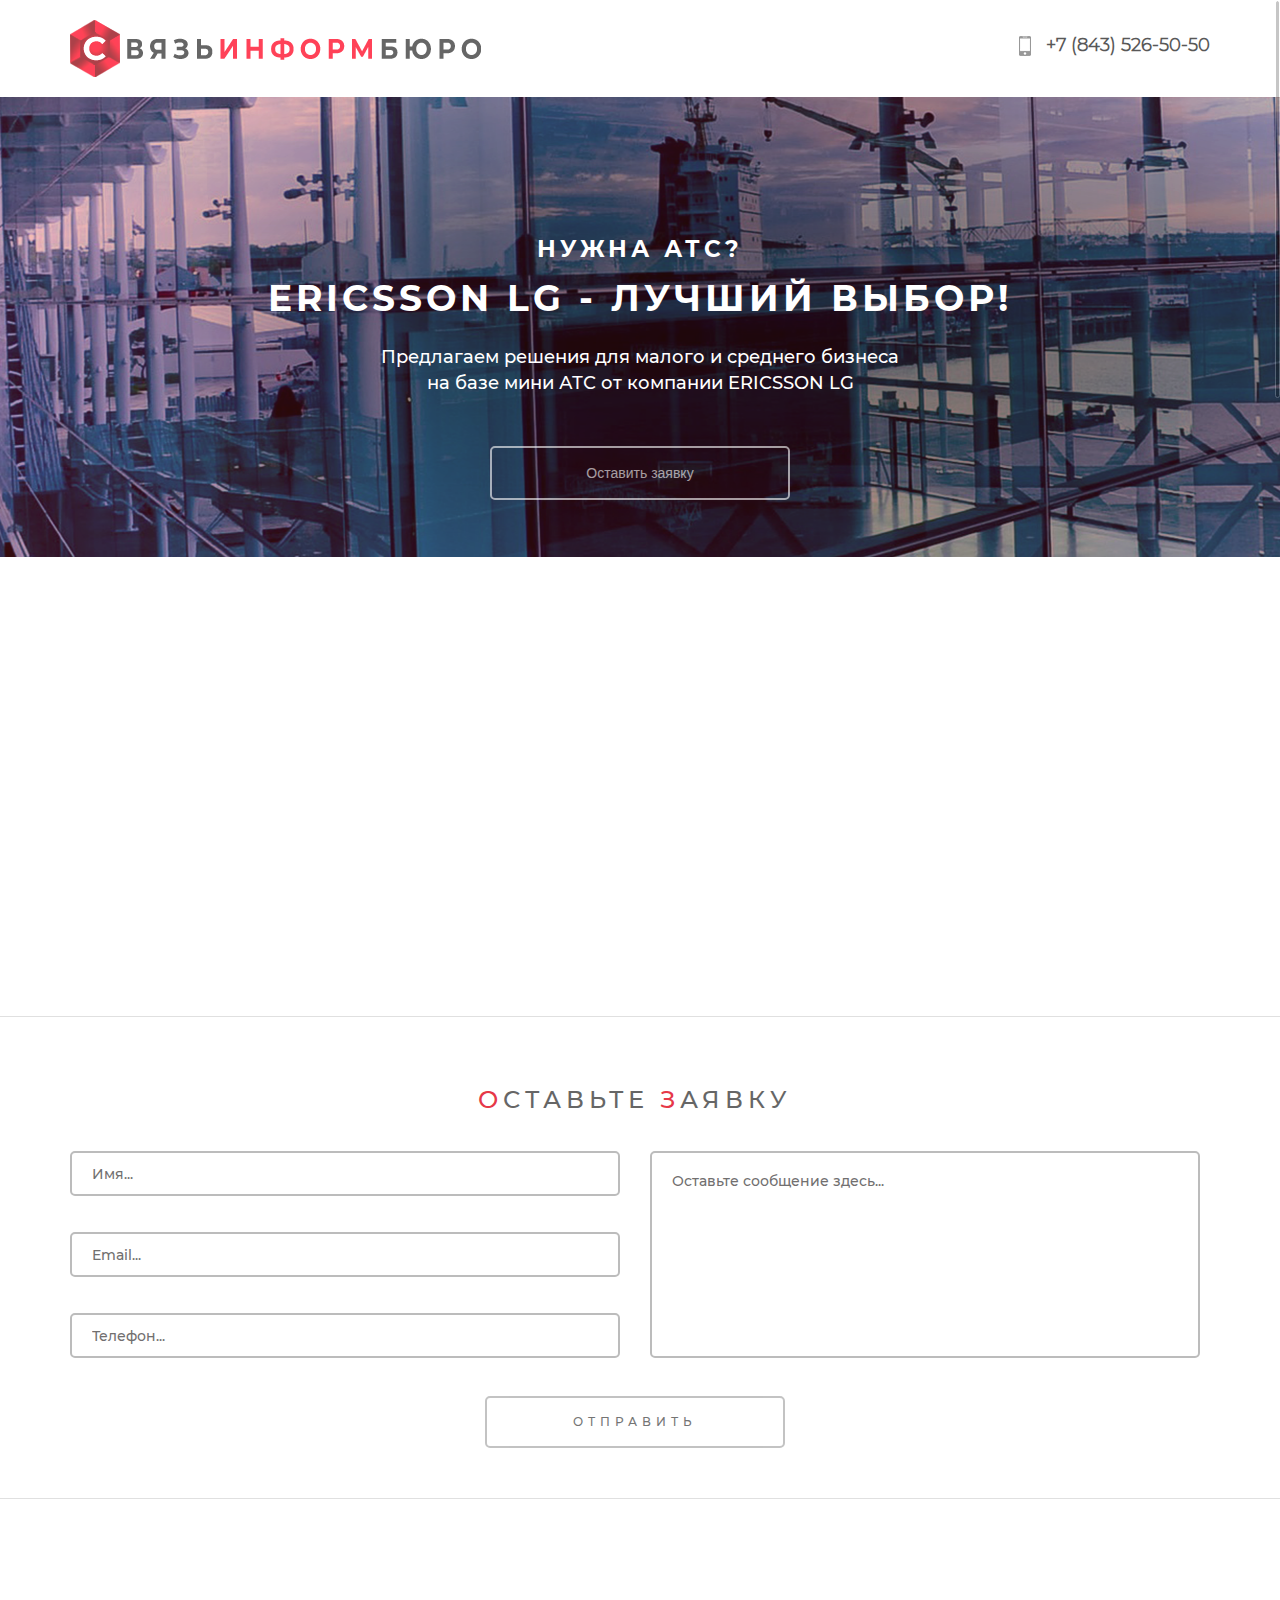
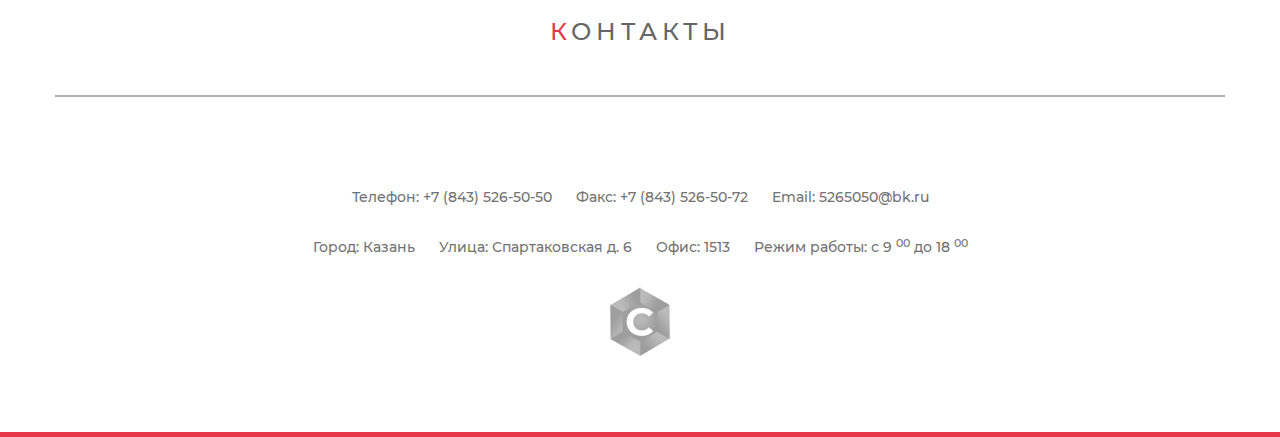
==== index.html @ 21ebf27e "cheack title" ====
<!DOCTYPE html>
<html lang="ru">
  <head>
    <meta charset="utf-8">
    <meta http-equiv="X-UA-Compatible" content="IE=edge">
    <meta name="viewport" content="width=device-width, initial-scale=1">
    <!-- The above 3 meta tags *must* come first in the head; any other head content must come *after* these tags -->
    <title>СвязьИнформБюро</title>
    <!-- <link href="https://fonts.googleapis.com/css?family=Montserrat" rel="stylesheet"> -->

    <!-- Bootstrap -->
    <link href="css/bootstrap.min.css" rel="stylesheet">
    <link rel="stylesheet" href="css/style.css">
    <link rel="stylesheet" href="css/font-awesome.min.css">

    <!-- HTML5 shim and Respond.js for IE8 support of HTML5 elements and media queries -->
    <!-- WARNING: Respond.js doesn't work if you view the page via file:// -->
    <!--[if lt IE 9]>
      <script src="https://oss.maxcdn.com/html5shiv/3.7.2/html5shiv.min.js"></script>
      <script src="https://oss.maxcdn.com/respond/1.4.2/respond.min.js"></script>
    <![endif]-->
  </head>
  <body>
     <dir id="toTop" class="hidden-xs"></dir> <!-- Кнопка НАВЕРХ -->
    <header>
      <div class="container">
        <div class="row">
          <div class="col-sm-6 logotype">
            <img src="img/logo_3.png" alt="Логотип СвязьИнформБюро" class="img-responsive">
          </div>
          <div class="col-sm-6 phone_hed">
            <h4><a href="tel:+78435265050">+7 (843) 526-50-50</a></h4>
          </div>
        </div>
      </div>
    </header>

    <section id="question">
      <div class="container">
        <div class="row">
          <div class="col-sm-12 text-center">
            <div class="title_question">
              <h2><small>Нужна атс?</small><br>
              <span>Ericsson </span><span>LG</span> - лучший выбор!</h2>
              <p>Предлагаем решения для малого и среднего бизнеса<br>
                 на базе мини АТС от компании ERICSSON LG
              </p>
            </div>
          </div>
        </div>
        <div class="row">
         <div class="col-sm-12">
           <div class="botton_application" align="center">
             <a href="#feedback">Оставить заявку</a>
           </div>
         </div>
        </div>
      </div>
    </section>

    <section id="advantages">
      <div class="container">
        <div class="row">
          <div class="col-sm-12">
            <div class="col-lg-4 text-center" id="block1">
              <div class="circle">
                <img src="img/advantages/4.png" alt="Responsive image" class="img-circle">
              </div>
              <p>АТС под ключ</p>
            </div>
            <div class="col-lg-4 text-center" id="block2">
              <div class="circle ">
                <img src="img/advantages/2.png" alt="Responsive image" class="img-circle">
              </div>
              <p>Надежно и проверенно</p>
            </div>
            <div class="col-lg-4 text-center" id="block3">
              <div class="circle">
                <img src="img/advantages/6.png" alt="Responsive image" class="img-circle">
              </div>
              <p>Всегда можно получить помощь</p>
            </div>
          </div>
        </div>
        <div class="row">
          <div class="col-lg-12">
            <div class="col-sm-4 text-center" id="block4">
              <div class="circle">
                <img src="img/advantages/5.png" alt="Responsive image" class="img-circle">
              </div>
              <p>Цены дилера</p>
            </div>
            <div class="col-sm-4 text-center" id="block5">
              <div class="circle">
                <img src="img/advantages/10.png" alt="Responsive image" class="img-circle">
              </div>
              <p>Используется в сотнях компаний</p>
            </div>
            <div class="col-sm-4 text-center" id="block6">
              <div class="circle">
                <img src="img/advantages/11.png" alt="Responsive image" class="img-circle">
              </div>
              <p>Индивидуальная настройка для каждого клиента</p>
            </div>
          </div>
        </div>
      </div>
    </section>

    <section id="feedback">
      <div class="container">
        <div class="row">
          <div class="col-sm-12">
            <div class="wrap_question" align="center">
              <h3><span>О</span>ставьте <span>з</span>аявку</h3>
              <form action="">
                <div class="row">
                  <div class="col-sm-6">
                    <p><input name="name" type="text" placeholder="Имя..."></p>
                    <p><input name="email" type="text" placeholder="Email..."></p>
                    <p><input name="phone" type="text" placeholder="Телефон..."></p>
                  </div>
                  <div class="col-sm-6">
                    <textarea name="text_send" id="" placeholder="Оставьте сообщение здесь..."></textarea>
                  </div>
                </div>
                <div class="row">
                  <div class="col-sm-12">
                    <button type="button" name="button">Отправить</button>
                  </div>
                </div>
              </form>
            </div>
          </div>
        </div>
      </div>
    </section>

    <section id="map">
      <div class="container">
        <div class="row">
          <div class="col-sm-12">
            <h3><span>К</span>онтакты</h3>
            <div class="map_wrap">
              <script type="text/javascript" charset="utf-8" async src="https://api-maps.yandex.ru/services/constructor/1.0/js/?um=constructor%3A0-QC4XCwU8pxo8d0BTqfbXBLwU2M15i0&amp;width=100%25&amp;height=357&amp;lang=ru_RU&amp;scroll=false"></script>
            </div>
          </div>
        </div>
      </div>
    </section>

    <footer>
      <div class="container">
        <div class="row">
          <div class="col-sm-12">
           <div class="contacts text-center">
             <p class="foot_icon phone_footer"><a href="tel:+78435265050">Телефон: +7 (843) 526-50-50</a></p>
             <p class="foot_icon fax_footer">Факс: +7 (843) 526-50-72</p>
             <p class="foot_icon email_footer">Email: 5265050@bk.ru</p>
           </div>
          </div>
        </div>
        <div class="row">
          <div class="col-sm-12">
            <div class="address text-center">
              <p class="foot_icon addresss_footer">Город: Казань</p>
              <p class="foot_icon addresss_footer">Улица: Спартаковская д. 6</p>
              <p class="foot_icon addresss_footer">Офис: 1513</p>
              <p class="foot_icon time_work">Режим работы: с 9 <sup>00</sup> до 18 <sup>00</sup></p>
            </div>
          </div>
        </div>
        <div class="row">
          <div class="col-sm-12">
            <div class="logo_fot_wrap text-center">
              <img src="img/logo_foot.png" alt="Логотип СвязьИнформБюро" class="lofo_foot">
            </div>
          </div>
        </div>
      </div>
    </footer>

    <!-- Modal -->
        <div class="modal fade" id="modal" tabindex="-1" role="dialog" aria-labelledby="myModalLabel" aria-hidden="true">
          <div class="modal-dialog">
            <div class="modal-content">
              <div class="modal-header">
                <button type="button" class="close" data-dismiss="modal" aria-hidden="true">&times;</button>

              </div>
              <div class="modal-body">
               <div class="row">

               </div>
              </div>
            </div>
          </div>
        </div>

    <!-- jQuery (necessary for Bootstrap's JavaScript plugins) -->
    <script src="https://ajax.googleapis.com/ajax/libs/jquery/1.11.3/jquery.min.js"></script>
    <!-- <script type='text/javascript' src='http://ajax.googleapis.com/ajax/libs/jquery/1.4/jquery.min.js'></script> -->
    <!-- Include all compiled plugins (below), or include individual files as needed -->
    <script src="js/bootstrap.min.js"></script>
    <script src="js/jquery.nicescroll.min.js"></script>
    <script src="js/wow.min.js"></script>
    <script src="js/main.js"></script>
    <!-- Инициализация бибилиотеи wow.js для плавного появления объектов - не работает! -->
    <script>
      new WOW().init();
    </script>
    <!-- скрипт для работы с плавным скролом -->
    <script>
      $(document).ready(
          function() {
              $("html").niceScroll({cursorcolor:"#000"});
          }
      );
    </script>
    <!-- Плавный скролл при нажатии на якорную ссылку -->
    <script>
      $(document).ready(function(){
        $(".botton_application").on("click","a", function (event) {
          //отменяем стандартную обработку нажатия по ссылке
          event.preventDefault();

          //забираем идентификатор бока с атрибута href
          var id  = $(this).attr('href'),

          //узнаем высоту от начала страницы до блока на который ссылается якорь
            top = $(id).offset().top;

          //анимируем переход на расстояние - top за 1500 мс
          $('body,html').animate({scrollTop: top}, 500);
        });
      });
    </script>
    <!-- плавный скролл наверх -->
    <script type="text/javascript">
      $(function() {
        $(window).scroll(function() {
          if($(this).scrollTop() != 0) {
            $('#toTop').fadeIn();
          } else {
            $('#toTop').fadeOut();
          }
        });
        $('#toTop').click(function() {
          $('body,html').animate({scrollTop:0},800);
        });
      });
    </script>
  </body>
</html>
---- css/style.css ----
@font-face{font-family:'MontserratBold';src:url('fonts/MontserratBold.eot');src:url('fonts/MontserratBold.eot') format('embedded-opentype'),url('fonts/MontserratBold.woff2') format('woff2'),url('fonts/MontserratBold.woff') format('woff'),url('fonts/MontserratBold.ttf') format('truetype'),url('fonts/MontserratBold.svg#MontserratBold') format('svg')}@font-face{font-family:'MontserratMedium';src:url('fonts/MontserratMedium.eot');src:url('fonts/MontserratMedium.eot') format('embedded-opentype'),url('fonts/MontserratMedium.woff2') format('woff2'),url('fonts/MontserratMedium.woff') format('woff'),url('fonts/MontserratMedium.ttf') format('truetype'),url('fonts/MontserratMedium.svg#MontserratMedium') format('svg')}@font-face{font-family:'MontserratLight';src:url('fonts/MontserratLight.eot');src:url('fonts/MontserratLight.eot') format('embedded-opentype'),url('fonts/MontserratLight.woff2') format('woff2'),url('fonts/MontserratLight.woff') format('woff'),url('fonts/MontserratLight.ttf') format('truetype'),url('fonts/MontserratLight.svg#MontserratLight') format('svg')}.bold{font-family:'MontserratBold'}.med{font-family:'MontserratMedium'}.light{font-family:'MontserratLight'}body{font-family:'Montserrat',sans-serif;color:#666666}.clearfix:after{content:"";display:table;clear:both}#toTop{display:none;position:fixed;height:70px;bottom:50px;right:70px;width:70px;padding:10px;border-radius:50%;border:2px solid #666666;cursor:pointer;z-index:100;opacity:.5;background:url(../img/bot_up/b_w.png) no-repeat center center;-wevkit-transition:.3s;-moz-transition:.3s;-o-transition:.3s;transition:.3s}#toTop:hover{opacity:1;border:2px solid #e63848;background:url(../img/bot_up/red.png) no-repeat center center;-wevkit-transition:.3s;-moz-transition:.3s;-o-transition:.3s;transition:.3s}header{display:block;background:#ffffff;-webkit-box-shadow:0 1px 1px 0 #d4d4d4;-moz-box-shadow:0 1px 1px 0 #d4d4d4;box-shadow:0 1px 1px 0 #d4d4d4}header .logotype{margin-top:20px;margin-bottom:20px}header .text_logo h3{letter-spacing:3px;margin-top:23px;text-transform:uppercase;font-family:'MontserratBold'}header .text_logo h3 span{color:#e63848}header .phone_hed{margin-top:20px;text-align:right;text-transform:uppercase}header .phone_hed h4 a{font-family:'MontserratLight';text-decoration:none;font-weight:bold;color:#585858}header .phone_hed h4 a:hover{text-decoration:none}header .phone_hed h4 a:before{content:" ";display:inline-block;width:32px;height:32px;margin-right:5px;vertical-align:middle;background:url("../img/had_phope_icon.png") no-repeat center center;opacity:.4}header .phone_hed p{font-size:11px;color:#6f6f6f}#question{height:460px;padding-top:100px;background:url("../img/bg_question.png") no-repeat 23% 98%}#question .title_question{font-family:'MontserratBold';color:#FFFFFF}#question .title_question h2{letter-spacing:4px;text-transform:uppercase;line-height:150%;font-size:36px}#question .title_question h2 small{color:#FFFFFF}#question .title_question h2 span:nth-child(3){color:#FFFFFF;font-family:'MontserratBold'}#question .title_question h2 span:nth-child(4){color:#FFFFFF;font-family:'MontserratBold'}#question .title_question p{margin-top:20px;display:block;color:#ffffff;font-size:18px;font-family:'MontserratMedium'}#question .botton_application{margin:40px auto}#question .botton_application a{display:block;width:300px;padding:15px 20px;border-radius:5px;border:2px solid #fff;opacity:.6;text-decoration:none;color:#fff;-wevkit-transition:.3s;-moz-transition:.3s;-o-transition:.3s;transition:.3s}#question .botton_application a:hover{opacity:1;border:2px solid #e63848;-wevkit-transition:.3s;-moz-transition:.3s;-o-transition:.3s;transition:.3s}#advantages{padding-top:40px;padding-bottom:20px;min-height:460px;border-bottom:1px solid #e0e0e0}#advantages .row{margin-bottom:40px}#advantages .row #block1,#advantages .row #block2,#advantages .row #block3,#advantages .row #block4,#advantages .row #block5,#advantages .row #block6{display:none}#advantages .row .circle{margin:auto;width:120px;height:120px}#advantages .row .circle img{background:#ffffff;box-shadow:inset 0 0 8px 2px #b7b7b7}#advantages .row p{font-family:'MontserratMedium'}#feedback{border-bottom:1px solid #e0e0e0}#feedback .wrap_question{padding:40px 10px 30px 0;width:100%}#feedback .wrap_question h3{padding-top:10px;font-family:arial;text-align:center;text-transform:uppercase;letter-spacing:5px;font-family:'MontserratMedium'}#feedback .wrap_question h3 span{color:#e63848}#feedback .wrap_question form{box-sizing:border-box;margin-top:20px;width:100%;color:#666666;font-family:'MontserratMedium'}#feedback .wrap_question form p{display:block;width:100%;padding:0;margin:0}#feedback .wrap_question form p input[name="name"],#feedback .wrap_question form p input[name="email"],#feedback .wrap_question form p input[name="phone"]{margin:18px 0;padding-left:20px;width:100%;height:45px;border:2px solid #bcbcbc;-webkit-border-radius:5px;-moz-border-radius:5px;border-radius:5px;background:none;cursor:pointer;transition:.5s;outline:none}#feedback .wrap_question form p input[name="name"]:hover,#feedback .wrap_question form p input[name="email"]:hover,#feedback .wrap_question form p input[name="phone"]:hover{background:#ffeded;transition:.5s}#feedback .wrap_question form p input[name="name"]::-webkit-input-placeholder{color:#716f6f}#feedback .wrap_question form p input[name="name"]::-ms-input-placeholder{color:#716f6f}#feedback .wrap_question form p input[name="name"]:-ms-input-placeholder{color:#716f6f}#feedback .wrap_question form p input[name="name"]:-moz-placeholder{color:#716f6f}#feedback .wrap_question form p input[name="name"]::placeholder{color:#716f6f}#feedback .wrap_question form p input[name="email"]::-webkit-input-placeholder{color:#716f6f}#feedback .wrap_question form p input[name="email"]::-ms-input-placeholder{color:#716f6f}#feedback .wrap_question form p input[name="email"]:-ms-input-placeholder{color:#716f6f}#feedback .wrap_question form p input[name="email"]:-moz-placeholder{color:#716f6f}#feedback .wrap_question form p input[name="email"]::placeholder{color:#716f6f}#feedback .wrap_question form p input[name="phone"]::-webkit-input-placeholder{color:#716f6f}#feedback .wrap_question form p input[name="phone"]::-ms-input-placeholder{color:#716f6f}#feedback .wrap_question form p input[name="phone"]:-ms-input-placeholder{color:#716f6f}#feedback .wrap_question form p input[name="phone"]:-moz-placeholder{color:#716f6f}#feedback .wrap_question form p input[name="phone"]::placeholder{color:#716f6f}#feedback .wrap_question form textarea[name="text_send"]{width:100%;height:207px;resize:none;overflow:hidden;margin:18px 0 0 0;padding:18px 0 0 20px;border:2px solid #bcbcbc;cursor:pointer;-webkit-border-radius:5px;-moz-border-radius:5px;border-radius:5px;transition:.5s;outline:none}#feedback .wrap_question form textarea[name="text_send"]:hover{background:#ffe3e3;transition:.5s}#feedback .wrap_question form textarea[name="text_send"]::-webkit-input-placeholder{color:#716f6f}#feedback .wrap_question form textarea[name="text_send"]::-ms-input-placeholder{color:#716f6f}#feedback .wrap_question form textarea[name="text_send"]:-ms-input-placeholder{color:#716f6f}#feedback .wrap_question form textarea[name="text_send"]:-moz-placeholder{color:#716f6f}#feedback .wrap_question form textarea[name="text_send"]::placeholder{color:#716f6f}#feedback .wrap_question form button{margin:20px auto;padding:15px 20px;width:300px;background:none;border:2px solid #bcbcbc;transition:.5s;opacity:.9;text-transform:uppercase;letter-spacing:5px;font-size:12px;color:#666666;-webkit-border-radius:5px;-moz-border-radius:5px;border-radius:5px}#feedback .wrap_question form button:hover{opacity:1;border:2px solid #e63848;color:#e63848;transition:.5s;cursor:pointer}#map{margin-top:100px;padding-bottom:40px}#map .col-sm-12{padding:0}#map h3{letter-spacing:5px;text-transform:uppercase;text-align:center;font-family:'MontserratMedium'}#map h3 span{color:#e63848}#map .map_wrap{margin-top:50px;border:1px solid #adadad}footer{padding-top:40px;height:300px;color:#737373;border-bottom:5px solid #e63848;font-family:'MontserratMedium'}footer .contacts p,footer .address p{display:inline-block;padding:10px}footer .contacts p a,footer .address p a{text-decoration:none;color:#737373}footer .logo_fot_wrap{margin-top:10px;opacity:.6}
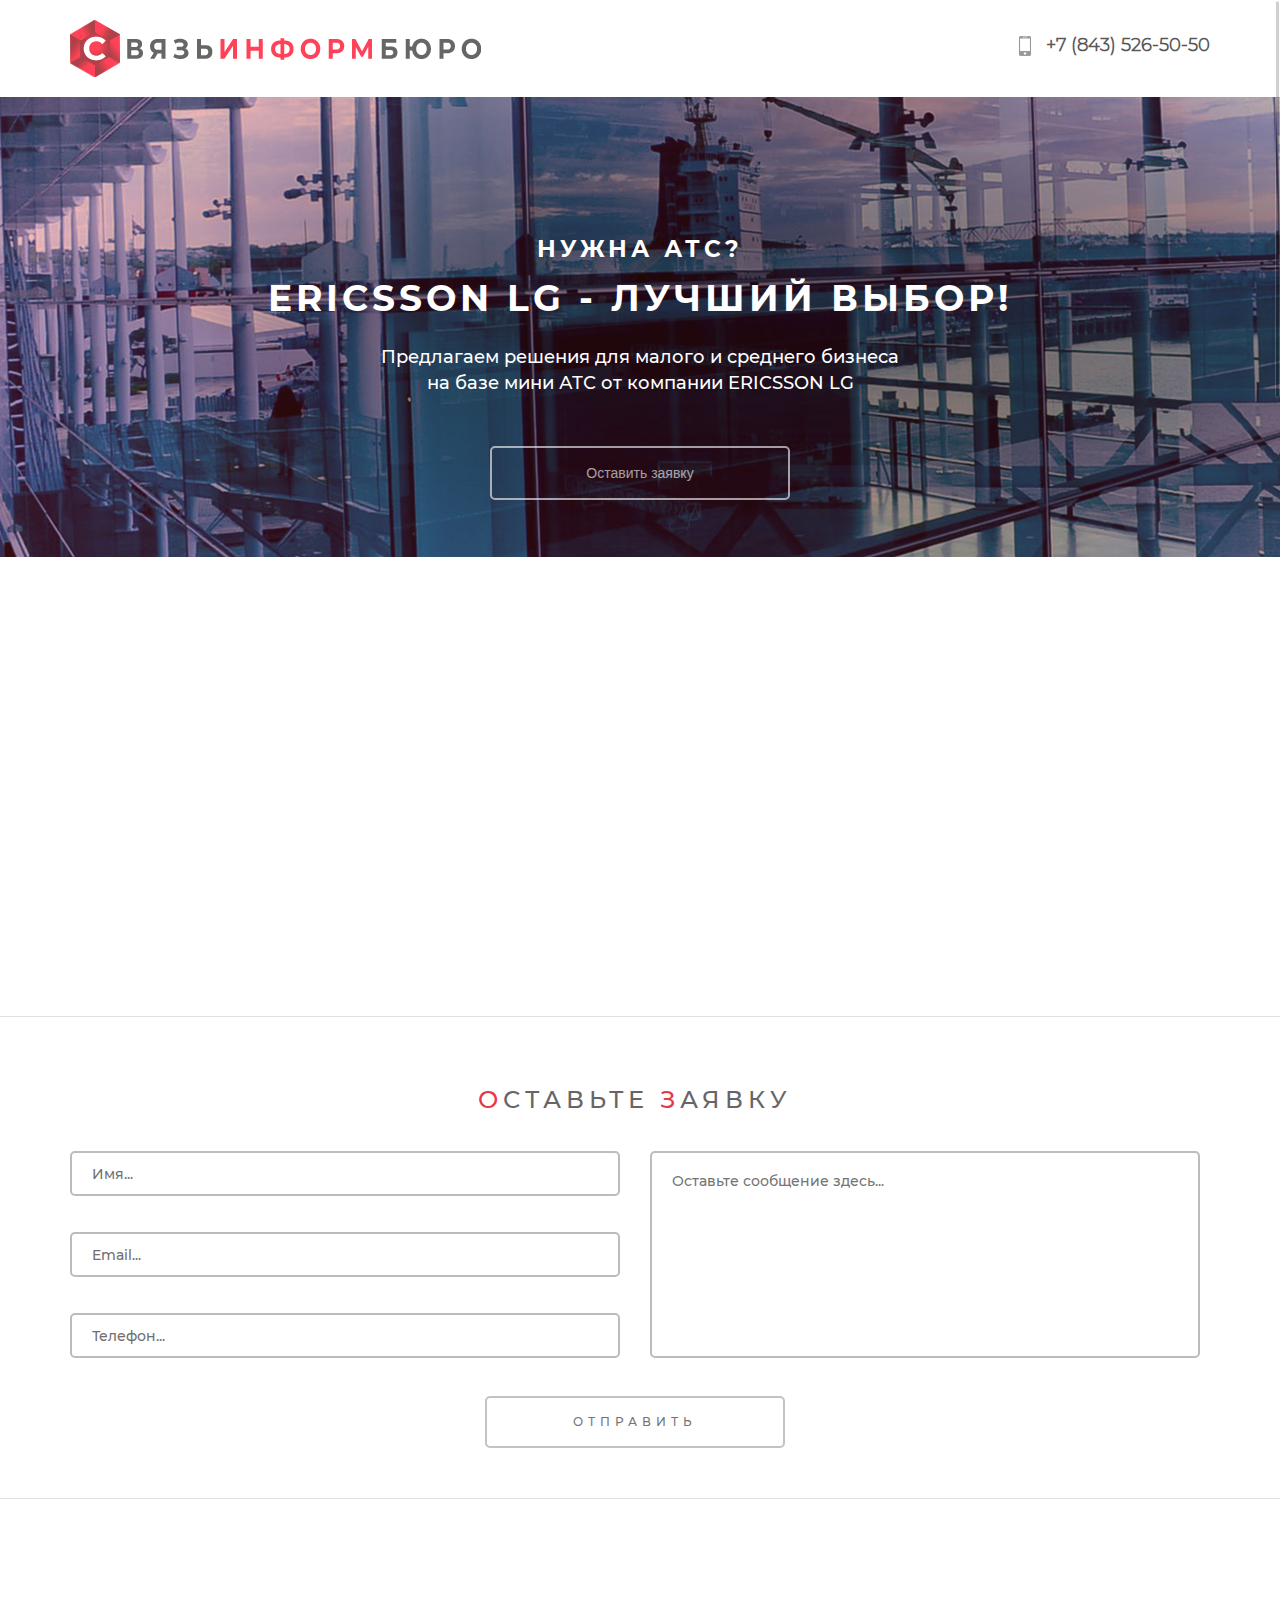
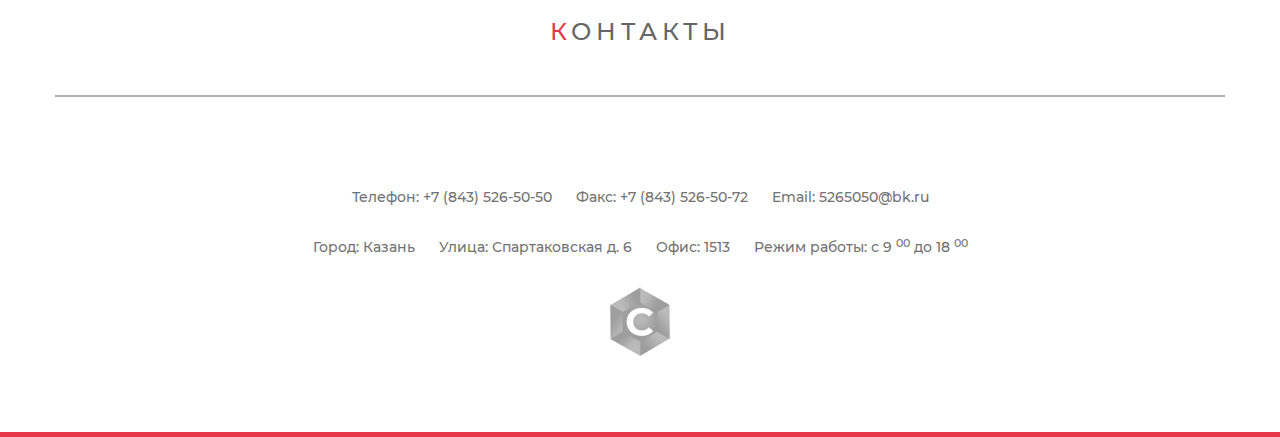
==== commit 7c69cc19: "add validation form and add page send-mail.html" ====
--- a/index.html
+++ b/index.html
@@ -112,21 +112,21 @@
         <div class="row">
           <div class="col-sm-12">
             <div class="wrap_question" align="center">
-              <h3><span>О</span>ставьте <span>з</span>аявку</h3>
-              <form action="">
+              <h3><span>о</span>ставьте <span>з</span>аявку</h3>
+              <form>
                 <div class="row">
                   <div class="col-sm-6">
                     <p><input name="name" type="text" placeholder="Имя..."></p>
-                    <p><input name="email" type="text" placeholder="Email..."></p>
-                    <p><input name="phone" type="text" placeholder="Телефон..."></p>
+                    <p><input name="email" type="email" placeholder="Email..."></p>
+                    <p><input name="phone" type="phone" placeholder="Телефон..."></p>
                   </div>
                   <div class="col-sm-6">
-                    <textarea name="text_send" id="" placeholder="Оставьте сообщение здесь..."></textarea>
+                    <textarea name="massage" placeholder="Оставьте сообщение здесь..."></textarea>
                   </div>
                 </div>
                 <div class="row">
                   <div class="col-sm-12">
-                    <button type="button" name="button">Отправить</button>
+                    <button type="submit">Отправить</button>
                   </div>
                 </div>
               </form>
@@ -179,23 +179,6 @@
         </div>
       </div>
     </footer>
-
-    <!-- Modal -->
-        <div class="modal fade" id="modal" tabindex="-1" role="dialog" aria-labelledby="myModalLabel" aria-hidden="true">
-          <div class="modal-dialog">
-            <div class="modal-content">
-              <div class="modal-header">
-                <button type="button" class="close" data-dismiss="modal" aria-hidden="true">&times;</button>
-
-              </div>
-              <div class="modal-body">
-               <div class="row">
-
-               </div>
-              </div>
-            </div>
-          </div>
-        </div>
 
     <!-- jQuery (necessary for Bootstrap's JavaScript plugins) -->
     <script src="https://ajax.googleapis.com/ajax/libs/jquery/1.11.3/jquery.min.js"></script>
@@ -223,13 +206,10 @@
         $(".botton_application").on("click","a", function (event) {
           //отменяем стандартную обработку нажатия по ссылке
           event.preventDefault();
-
           //забираем идентификатор бока с атрибута href
           var id  = $(this).attr('href'),
-
           //узнаем высоту от начала страницы до блока на который ссылается якорь
             top = $(id).offset().top;
-
           //анимируем переход на расстояние - top за 1500 мс
           $('body,html').animate({scrollTop: top}, 500);
         });
--- a/css/style.css
+++ b/css/style.css
@@ -1 +1 @@
-@font-face{font-family:'MontserratBold';src:url('fonts/MontserratBold.eot');src:url('fonts/MontserratBold.eot') format('embedded-opentype'),url('fonts/MontserratBold.woff2') format('woff2'),url('fonts/MontserratBold.woff') format('woff'),url('fonts/MontserratBold.ttf') format('truetype'),url('fonts/MontserratBold.svg#MontserratBold') format('svg')}@font-face{font-family:'MontserratMedium';src:url('fonts/MontserratMedium.eot');src:url('fonts/MontserratMedium.eot') format('embedded-opentype'),url('fonts/MontserratMedium.woff2') format('woff2'),url('fonts/MontserratMedium.woff') format('woff'),url('fonts/MontserratMedium.ttf') format('truetype'),url('fonts/MontserratMedium.svg#MontserratMedium') format('svg')}@font-face{font-family:'MontserratLight';src:url('fonts/MontserratLight.eot');src:url('fonts/MontserratLight.eot') format('embedded-opentype'),url('fonts/MontserratLight.woff2') format('woff2'),url('fonts/MontserratLight.woff') format('woff'),url('fonts/MontserratLight.ttf') format('truetype'),url('fonts/MontserratLight.svg#MontserratLight') format('svg')}.bold{font-family:'MontserratBold'}.med{font-family:'MontserratMedium'}.light{font-family:'MontserratLight'}body{font-family:'Montserrat',sans-serif;color:#666666}.clearfix:after{content:"";display:table;clear:both}#toTop{display:none;position:fixed;height:70px;bottom:50px;right:70px;width:70px;padding:10px;border-radius:50%;border:2px solid #666666;cursor:pointer;z-index:100;opacity:.5;background:url(../img/bot_up/b_w.png) no-repeat center center;-wevkit-transition:.3s;-moz-transition:.3s;-o-transition:.3s;transition:.3s}#toTop:hover{opacity:1;border:2px solid #e63848;background:url(../img/bot_up/red.png) no-repeat center center;-wevkit-transition:.3s;-moz-transition:.3s;-o-transition:.3s;transition:.3s}header{display:block;background:#ffffff;-webkit-box-shadow:0 1px 1px 0 #d4d4d4;-moz-box-shadow:0 1px 1px 0 #d4d4d4;box-shadow:0 1px 1px 0 #d4d4d4}header .logotype{margin-top:20px;margin-bottom:20px}header .text_logo h3{letter-spacing:3px;margin-top:23px;text-transform:uppercase;font-family:'MontserratBold'}header .text_logo h3 span{color:#e63848}header .phone_hed{margin-top:20px;text-align:right;text-transform:uppercase}header .phone_hed h4 a{font-family:'MontserratLight';text-decoration:none;font-weight:bold;color:#585858}header .phone_hed h4 a:hover{text-decoration:none}header .phone_hed h4 a:before{content:" ";display:inline-block;width:32px;height:32px;margin-right:5px;vertical-align:middle;background:url("../img/had_phope_icon.png") no-repeat center center;opacity:.4}header .phone_hed p{font-size:11px;color:#6f6f6f}#question{height:460px;padding-top:100px;background:url("../img/bg_question.png") no-repeat 23% 98%}#question .title_question{font-family:'MontserratBold';color:#FFFFFF}#question .title_question h2{letter-spacing:4px;text-transform:uppercase;line-height:150%;font-size:36px}#question .title_question h2 small{color:#FFFFFF}#question .title_question h2 span:nth-child(3){color:#FFFFFF;font-family:'MontserratBold'}#question .title_question h2 span:nth-child(4){color:#FFFFFF;font-family:'MontserratBold'}#question .title_question p{margin-top:20px;display:block;color:#ffffff;font-size:18px;font-family:'MontserratMedium'}#question .botton_application{margin:40px auto}#question .botton_application a{display:block;width:300px;padding:15px 20px;border-radius:5px;border:2px solid #fff;opacity:.6;text-decoration:none;color:#fff;-wevkit-transition:.3s;-moz-transition:.3s;-o-transition:.3s;transition:.3s}#question .botton_application a:hover{opacity:1;border:2px solid #e63848;-wevkit-transition:.3s;-moz-transition:.3s;-o-transition:.3s;transition:.3s}#advantages{padding-top:40px;padding-bottom:20px;min-height:460px;border-bottom:1px solid #e0e0e0}#advantages .row{margin-bottom:40px}#advantages .row #block1,#advantages .row #block2,#advantages .row #block3,#advantages .row #block4,#advantages .row #block5,#advantages .row #block6{display:none}#advantages .row .circle{margin:auto;width:120px;height:120px}#advantages .row .circle img{background:#ffffff;box-shadow:inset 0 0 8px 2px #b7b7b7}#advantages .row p{font-family:'MontserratMedium'}#feedback{border-bottom:1px solid #e0e0e0}#feedback .wrap_question{padding:40px 10px 30px 0;width:100%}#feedback .wrap_question h3{padding-top:10px;font-family:arial;text-align:center;text-transform:uppercase;letter-spacing:5px;font-family:'MontserratMedium'}#feedback .wrap_question h3 span{color:#e63848}#feedback .wrap_question form{box-sizing:border-box;margin-top:20px;width:100%;color:#666666;font-family:'MontserratMedium'}#feedback .wrap_question form p{display:block;width:100%;padding:0;margin:0}#feedback .wrap_question form p input[name="name"],#feedback .wrap_question form p input[name="email"],#feedback .wrap_question form p input[name="phone"]{margin:18px 0;padding-left:20px;width:100%;height:45px;border:2px solid #bcbcbc;-webkit-border-radius:5px;-moz-border-radius:5px;border-radius:5px;background:none;cursor:pointer;transition:.5s;outline:none}#feedback .wrap_question form p input[name="name"]:hover,#feedback .wrap_question form p input[name="email"]:hover,#feedback .wrap_question form p input[name="phone"]:hover{background:#ffeded;transition:.5s}#feedback .wrap_question form p input[name="name"]::-webkit-input-placeholder{color:#716f6f}#feedback .wrap_question form p input[name="name"]::-ms-input-placeholder{color:#716f6f}#feedback .wrap_question form p input[name="name"]:-ms-input-placeholder{color:#716f6f}#feedback .wrap_question form p input[name="name"]:-moz-placeholder{color:#716f6f}#feedback .wrap_question form p input[name="name"]::placeholder{color:#716f6f}#feedback .wrap_question form p input[name="email"]::-webkit-input-placeholder{color:#716f6f}#feedback .wrap_question form p input[name="email"]::-ms-input-placeholder{color:#716f6f}#feedback .wrap_question form p input[name="email"]:-ms-input-placeholder{color:#716f6f}#feedback .wrap_question form p input[name="email"]:-moz-placeholder{color:#716f6f}#feedback .wrap_question form p input[name="email"]::placeholder{color:#716f6f}#feedback .wrap_question form p input[name="phone"]::-webkit-input-placeholder{color:#716f6f}#feedback .wrap_question form p input[name="phone"]::-ms-input-placeholder{color:#716f6f}#feedback .wrap_question form p input[name="phone"]:-ms-input-placeholder{color:#716f6f}#feedback .wrap_question form p input[name="phone"]:-moz-placeholder{color:#716f6f}#feedback .wrap_question form p input[name="phone"]::placeholder{color:#716f6f}#feedback .wrap_question form textarea[name="text_send"]{width:100%;height:207px;resize:none;overflow:hidden;margin:18px 0 0 0;padding:18px 0 0 20px;border:2px solid #bcbcbc;cursor:pointer;-webkit-border-radius:5px;-moz-border-radius:5px;border-radius:5px;transition:.5s;outline:none}#feedback .wrap_question form textarea[name="text_send"]:hover{background:#ffe3e3;transition:.5s}#feedback .wrap_question form textarea[name="text_send"]::-webkit-input-placeholder{color:#716f6f}#feedback .wrap_question form textarea[name="text_send"]::-ms-input-placeholder{color:#716f6f}#feedback .wrap_question form textarea[name="text_send"]:-ms-input-placeholder{color:#716f6f}#feedback .wrap_question form textarea[name="text_send"]:-moz-placeholder{color:#716f6f}#feedback .wrap_question form textarea[name="text_send"]::placeholder{color:#716f6f}#feedback .wrap_question form button{margin:20px auto;padding:15px 20px;width:300px;background:none;border:2px solid #bcbcbc;transition:.5s;opacity:.9;text-transform:uppercase;letter-spacing:5px;font-size:12px;color:#666666;-webkit-border-radius:5px;-moz-border-radius:5px;border-radius:5px}#feedback .wrap_question form button:hover{opacity:1;border:2px solid #e63848;color:#e63848;transition:.5s;cursor:pointer}#map{margin-top:100px;padding-bottom:40px}#map .col-sm-12{padding:0}#map h3{letter-spacing:5px;text-transform:uppercase;text-align:center;font-family:'MontserratMedium'}#map h3 span{color:#e63848}#map .map_wrap{margin-top:50px;border:1px solid #adadad}footer{padding-top:40px;height:300px;color:#737373;border-bottom:5px solid #e63848;font-family:'MontserratMedium'}footer .contacts p,footer .address p{display:inline-block;padding:10px}footer .contacts p a,footer .address p a{text-decoration:none;color:#737373}footer .logo_fot_wrap{margin-top:10px;opacity:.6}+@font-face{font-family:'MontserratBold';src:url('fonts/MontserratBold.eot');src:url('fonts/MontserratBold.eot') format('embedded-opentype'),url('fonts/MontserratBold.woff2') format('woff2'),url('fonts/MontserratBold.woff') format('woff'),url('fonts/MontserratBold.ttf') format('truetype'),url('fonts/MontserratBold.svg#MontserratBold') format('svg')}@font-face{font-family:'MontserratMedium';src:url('fonts/MontserratMedium.eot');src:url('fonts/MontserratMedium.eot') format('embedded-opentype'),url('fonts/MontserratMedium.woff2') format('woff2'),url('fonts/MontserratMedium.woff') format('woff'),url('fonts/MontserratMedium.ttf') format('truetype'),url('fonts/MontserratMedium.svg#MontserratMedium') format('svg')}@font-face{font-family:'MontserratLight';src:url('fonts/MontserratLight.eot');src:url('fonts/MontserratLight.eot') format('embedded-opentype'),url('fonts/MontserratLight.woff2') format('woff2'),url('fonts/MontserratLight.woff') format('woff'),url('fonts/MontserratLight.ttf') format('truetype'),url('fonts/MontserratLight.svg#MontserratLight') format('svg')}.bold{font-family:'MontserratBold'}.med{font-family:'MontserratMedium'}.light{font-family:'MontserratLight'}button:focus,button:focus{outline:0;outline-offset:0}body{font-family:'Montserrat',sans-serif;color:#666666}.clearfix:after{content:"";display:table;clear:both}#toTop{display:none;position:fixed;height:70px;bottom:50px;right:70px;width:70px;padding:10px;border-radius:50%;border:2px solid #666666;cursor:pointer;z-index:100;opacity:.5;background:url(../img/bot_up/b_w.png) no-repeat center center;-wevkit-transition:.3s;-moz-transition:.3s;-o-transition:.3s;transition:.3s}#toTop:hover{opacity:1;border:2px solid #e63848;background:url(../img/bot_up/red.png) no-repeat center center;-wevkit-transition:.3s;-moz-transition:.3s;-o-transition:.3s;transition:.3s}header{display:block;background:#ffffff;-webkit-box-shadow:0 1px 1px 0 #d4d4d4;-moz-box-shadow:0 1px 1px 0 #d4d4d4;box-shadow:0 1px 1px 0 #d4d4d4}header .logotype{margin-top:20px;margin-bottom:20px}header .text_logo h3{letter-spacing:3px;margin-top:23px;text-transform:uppercase;font-family:'MontserratBold'}header .text_logo h3 span{color:#e63848}header .phone_hed{margin-top:20px;text-align:right;text-transform:uppercase}header .phone_hed h4 a{font-family:'MontserratLight';text-decoration:none;font-weight:bold;color:#585858}header .phone_hed h4 a:hover{text-decoration:none}header .phone_hed h4 a:before{content:" ";display:inline-block;width:32px;height:32px;margin-right:5px;vertical-align:middle;background:url("../img/had_phope_icon.png") no-repeat center center;opacity:.4}header .phone_hed p{font-size:11px;color:#6f6f6f}#question{height:460px;padding-top:100px;background:url("../img/bg_question.png") no-repeat 23% 98%}#question .title_question{font-family:'MontserratBold';color:#FFFFFF}#question .title_question h2{letter-spacing:4px;text-transform:uppercase;line-height:150%;font-size:36px}#question .title_question h2 small{color:#FFFFFF}#question .title_question h2 span:nth-child(3){color:#FFFFFF;font-family:'MontserratBold'}#question .title_question h2 span:nth-child(4){color:#FFFFFF;font-family:'MontserratBold'}#question .title_question p{margin-top:20px;display:block;color:#ffffff;font-size:18px;font-family:'MontserratMedium'}#question .botton_application{margin:40px auto}#question .botton_application a{display:block;width:300px;padding:15px 20px;border-radius:5px;border:2px solid #fff;opacity:.6;text-decoration:none;color:#fff;-wevkit-transition:.3s;-moz-transition:.3s;-o-transition:.3s;transition:.3s}#question .botton_application a:hover{opacity:1;border:2px solid #e63848;-wevkit-transition:.3s;-moz-transition:.3s;-o-transition:.3s;transition:.3s}#advantages{padding-top:40px;padding-bottom:20px;min-height:460px;border-bottom:1px solid #e0e0e0}#advantages .row{margin-bottom:40px}#advantages .row #block1,#advantages .row #block2,#advantages .row #block3,#advantages .row #block4,#advantages .row #block5,#advantages .row #block6{display:none}#advantages .row .circle{margin:auto;width:120px;height:120px}#advantages .row .circle img{background:#ffffff;box-shadow:inset 0 0 8px 2px #b7b7b7}#advantages .row p{font-family:'MontserratMedium'}#feedback{border-bottom:1px solid #e0e0e0}#feedback .wrap_question{padding:40px 10px 30px 0;width:100%}#feedback .wrap_question h3{padding-top:10px;font-family:arial;text-align:center;text-transform:uppercase;letter-spacing:5px;font-family:'MontserratMedium'}#feedback .wrap_question h3 span{color:#e63848}#feedback .wrap_question form{box-sizing:border-box;margin-top:20px;width:100%;color:#666666;font-family:'MontserratMedium'}#feedback .wrap_question form p{display:block;width:100%;padding:0;margin:0}#feedback .wrap_question form p input[name="name"],#feedback .wrap_question form p input[name="email"],#feedback .wrap_question form p input[name="phone"]{margin:18px 0;padding-left:20px;width:100%;height:45px;border:2px solid #bcbcbc;-webkit-border-radius:5px;-moz-border-radius:5px;border-radius:5px;background:none;cursor:pointer;transition:.5s;outline:none}#feedback .wrap_question form p input[name="name"]:hover,#feedback .wrap_question form p input[name="email"]:hover,#feedback .wrap_question form p input[name="phone"]:hover{background:#ffeded;transition:.5s}#feedback .wrap_question form p input[name="name"]::-webkit-input-placeholder{color:#716f6f}#feedback .wrap_question form p input[name="name"]::-ms-input-placeholder{color:#716f6f}#feedback .wrap_question form p input[name="name"]:-ms-input-placeholder{color:#716f6f}#feedback .wrap_question form p input[name="name"]:-moz-placeholder{color:#716f6f}#feedback .wrap_question form p input[name="name"]::placeholder{color:#716f6f}#feedback .wrap_question form p input[name="email"]::-webkit-input-placeholder{color:#716f6f}#feedback .wrap_question form p input[name="email"]::-ms-input-placeholder{color:#716f6f}#feedback .wrap_question form p input[name="email"]:-ms-input-placeholder{color:#716f6f}#feedback .wrap_question form p input[name="email"]:-moz-placeholder{color:#716f6f}#feedback .wrap_question form p input[name="email"]::placeholder{color:#716f6f}#feedback .wrap_question form p input[name="phone"]::-webkit-input-placeholder{color:#716f6f}#feedback .wrap_question form p input[name="phone"]::-ms-input-placeholder{color:#716f6f}#feedback .wrap_question form p input[name="phone"]:-ms-input-placeholder{color:#716f6f}#feedback .wrap_question form p input[name="phone"]:-moz-placeholder{color:#716f6f}#feedback .wrap_question form p input[name="phone"]::placeholder{color:#716f6f}#feedback .wrap_question form textarea[name="massage"]{width:100%;height:207px;resize:none;overflow:hidden;margin:18px 0 0 0;padding:18px 0 0 20px;border:2px solid #bcbcbc;cursor:pointer;-webkit-border-radius:5px;-moz-border-radius:5px;border-radius:5px;transition:.5s;outline:none}#feedback .wrap_question form textarea[name="massage"]:hover{background:#ffe3e3;transition:.5s}#feedback .wrap_question form textarea[name="text_send"]::-webkit-input-placeholder{color:#716f6f}#feedback .wrap_question form textarea[name="text_send"]::-ms-input-placeholder{color:#716f6f}#feedback .wrap_question form textarea[name="text_send"]:-ms-input-placeholder{color:#716f6f}#feedback .wrap_question form textarea[name="text_send"]:-moz-placeholder{color:#716f6f}#feedback .wrap_question form textarea[name="text_send"]::placeholder{color:#716f6f}#feedback .wrap_question form button{margin:20px auto;padding:15px 20px;width:300px;background:none;border:2px solid #bcbcbc;transition:.5s;opacity:.9;text-transform:uppercase;letter-spacing:5px;font-size:12px;color:#666666;-webkit-border-radius:5px;-moz-border-radius:5px;border-radius:5px}#feedback .wrap_question form button:hover{opacity:1;border:2px solid #e63848;color:#e63848;transition:.5s;cursor:pointer}#map{margin-top:100px;padding-bottom:40px}#map .col-sm-12{padding:0}#map h3{letter-spacing:5px;text-transform:uppercase;text-align:center;font-family:'MontserratMedium'}#map h3 span{color:#e63848}#map .map_wrap{margin-top:50px;border:1px solid #adadad}footer{padding-top:40px;height:300px;color:#737373;border-bottom:5px solid #e63848;font-family:'MontserratMedium'}footer .contacts p,footer .address p{display:inline-block;padding:10px}footer .contacts p a,footer .address p a{text-decoration:none;color:#737373}footer .logo_fot_wrap{margin-top:10px;opacity:.6}section#thank_you .wrapp-content{margin:auto;margin-top:100px;height:100vh}section#thank_you .wrapp-content h2{padding:20px;text-transform:uppercase;letter-spacing:5px}section#thank_you .wrapp-content h2 span{color:#e63848}section#thank_you .wrapp-content p{padding-top:50px;font-size:18px}section#thank_you .wrapp-content a{display:block;margin-top:100px;width:400px;padding:20px;border:2px solid #666666;border-radius:5px;text-transform:uppercase;letter-spacing:5px;text-decoration:none;color:#666666}section#thank_you .wrapp-content a:hover{border:2px solid #e63848}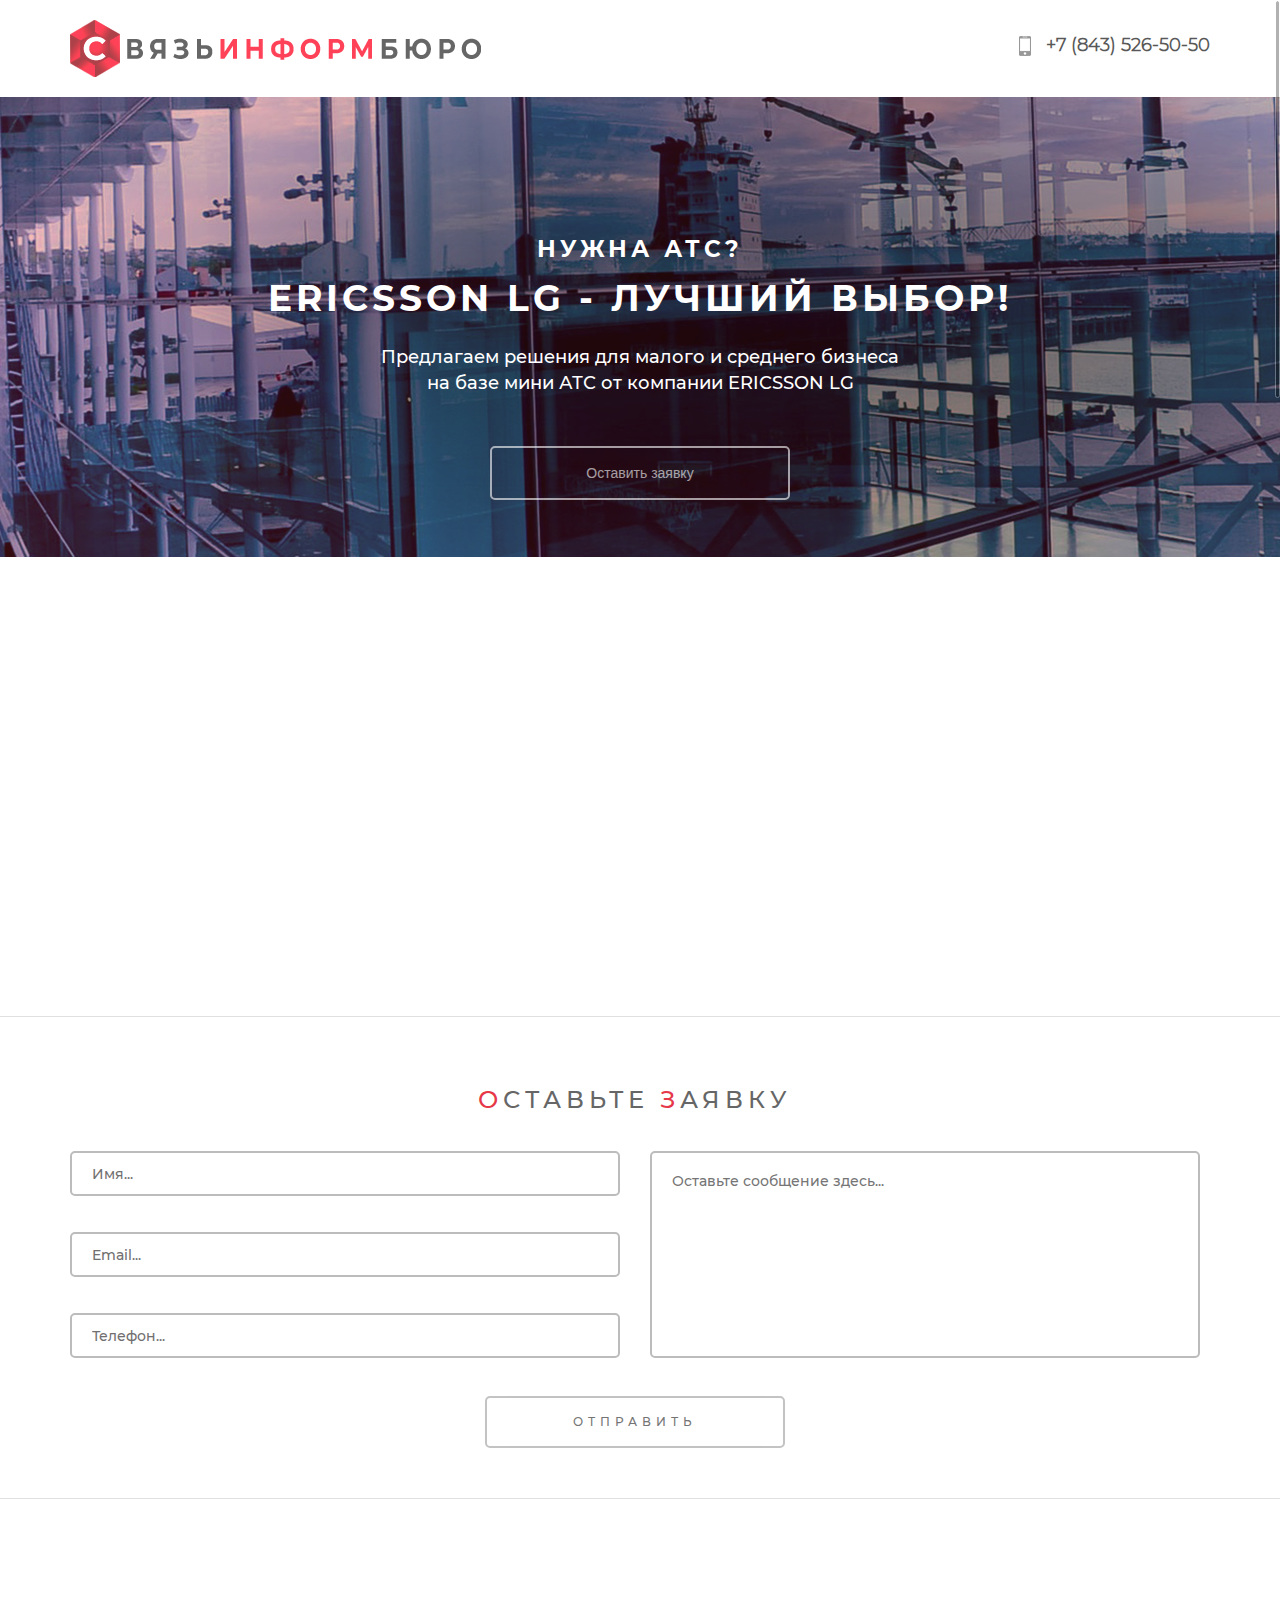
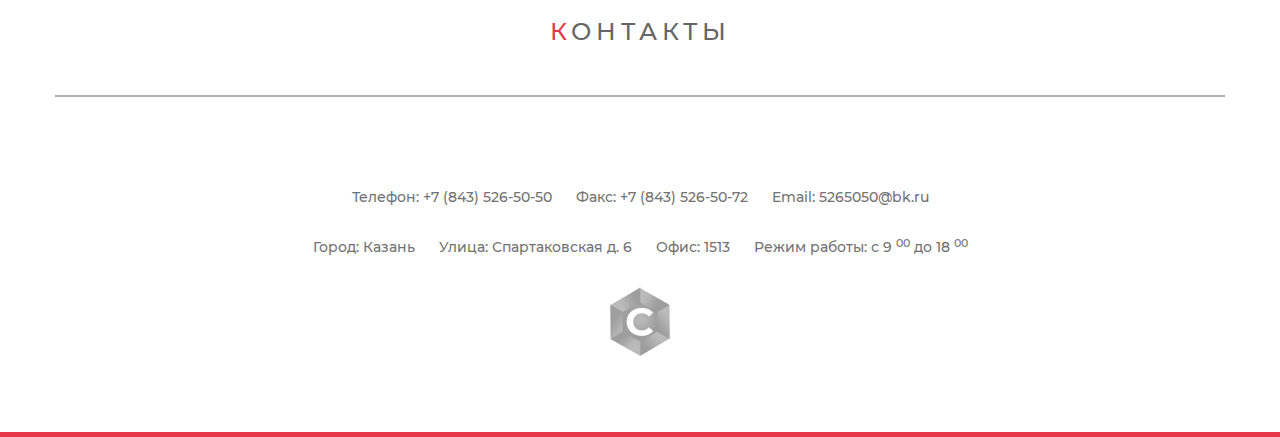
==== commit aca21411: "adaptation fom mobile phone" ====
--- a/index.html
+++ b/index.html
@@ -62,19 +62,19 @@
       <div class="container">
         <div class="row">
           <div class="col-sm-12">
-            <div class="col-lg-4 text-center" id="block1">
+            <div class="col-sm-4 text-center" id="block1">
               <div class="circle">
                 <img src="img/advantages/4.png" alt="Responsive image" class="img-circle">
               </div>
               <p>АТС под ключ</p>
             </div>
-            <div class="col-lg-4 text-center" id="block2">
+            <div class="col-sm-4 text-center" id="block2">
               <div class="circle ">
                 <img src="img/advantages/2.png" alt="Responsive image" class="img-circle">
               </div>
               <p>Надежно и проверенно</p>
             </div>
-            <div class="col-lg-4 text-center" id="block3">
+            <div class="col-sm-4 text-center" id="block3">
               <div class="circle">
                 <img src="img/advantages/6.png" alt="Responsive image" class="img-circle">
               </div>
--- a/css/style.css
+++ b/css/style.css
@@ -1 +1 @@
-@font-face{font-family:'MontserratBold';src:url('fonts/MontserratBold.eot');src:url('fonts/MontserratBold.eot') format('embedded-opentype'),url('fonts/MontserratBold.woff2') format('woff2'),url('fonts/MontserratBold.woff') format('woff'),url('fonts/MontserratBold.ttf') format('truetype'),url('fonts/MontserratBold.svg#MontserratBold') format('svg')}@font-face{font-family:'MontserratMedium';src:url('fonts/MontserratMedium.eot');src:url('fonts/MontserratMedium.eot') format('embedded-opentype'),url('fonts/MontserratMedium.woff2') format('woff2'),url('fonts/MontserratMedium.woff') format('woff'),url('fonts/MontserratMedium.ttf') format('truetype'),url('fonts/MontserratMedium.svg#MontserratMedium') format('svg')}@font-face{font-family:'MontserratLight';src:url('fonts/MontserratLight.eot');src:url('fonts/MontserratLight.eot') format('embedded-opentype'),url('fonts/MontserratLight.woff2') format('woff2'),url('fonts/MontserratLight.woff') format('woff'),url('fonts/MontserratLight.ttf') format('truetype'),url('fonts/MontserratLight.svg#MontserratLight') format('svg')}.bold{font-family:'MontserratBold'}.med{font-family:'MontserratMedium'}.light{font-family:'MontserratLight'}button:focus,button:focus{outline:0;outline-offset:0}body{font-family:'Montserrat',sans-serif;color:#666666}.clearfix:after{content:"";display:table;clear:both}#toTop{display:none;position:fixed;height:70px;bottom:50px;right:70px;width:70px;padding:10px;border-radius:50%;border:2px solid #666666;cursor:pointer;z-index:100;opacity:.5;background:url(../img/bot_up/b_w.png) no-repeat center center;-wevkit-transition:.3s;-moz-transition:.3s;-o-transition:.3s;transition:.3s}#toTop:hover{opacity:1;border:2px solid #e63848;background:url(../img/bot_up/red.png) no-repeat center center;-wevkit-transition:.3s;-moz-transition:.3s;-o-transition:.3s;transition:.3s}header{display:block;background:#ffffff;-webkit-box-shadow:0 1px 1px 0 #d4d4d4;-moz-box-shadow:0 1px 1px 0 #d4d4d4;box-shadow:0 1px 1px 0 #d4d4d4}header .logotype{margin-top:20px;margin-bottom:20px}header .text_logo h3{letter-spacing:3px;margin-top:23px;text-transform:uppercase;font-family:'MontserratBold'}header .text_logo h3 span{color:#e63848}header .phone_hed{margin-top:20px;text-align:right;text-transform:uppercase}header .phone_hed h4 a{font-family:'MontserratLight';text-decoration:none;font-weight:bold;color:#585858}header .phone_hed h4 a:hover{text-decoration:none}header .phone_hed h4 a:before{content:" ";display:inline-block;width:32px;height:32px;margin-right:5px;vertical-align:middle;background:url("../img/had_phope_icon.png") no-repeat center center;opacity:.4}header .phone_hed p{font-size:11px;color:#6f6f6f}#question{height:460px;padding-top:100px;background:url("../img/bg_question.png") no-repeat 23% 98%}#question .title_question{font-family:'MontserratBold';color:#FFFFFF}#question .title_question h2{letter-spacing:4px;text-transform:uppercase;line-height:150%;font-size:36px}#question .title_question h2 small{color:#FFFFFF}#question .title_question h2 span:nth-child(3){color:#FFFFFF;font-family:'MontserratBold'}#question .title_question h2 span:nth-child(4){color:#FFFFFF;font-family:'MontserratBold'}#question .title_question p{margin-top:20px;display:block;color:#ffffff;font-size:18px;font-family:'MontserratMedium'}#question .botton_application{margin:40px auto}#question .botton_application a{display:block;width:300px;padding:15px 20px;border-radius:5px;border:2px solid #fff;opacity:.6;text-decoration:none;color:#fff;-wevkit-transition:.3s;-moz-transition:.3s;-o-transition:.3s;transition:.3s}#question .botton_application a:hover{opacity:1;border:2px solid #e63848;-wevkit-transition:.3s;-moz-transition:.3s;-o-transition:.3s;transition:.3s}#advantages{padding-top:40px;padding-bottom:20px;min-height:460px;border-bottom:1px solid #e0e0e0}#advantages .row{margin-bottom:40px}#advantages .row #block1,#advantages .row #block2,#advantages .row #block3,#advantages .row #block4,#advantages .row #block5,#advantages .row #block6{display:none}#advantages .row .circle{margin:auto;width:120px;height:120px}#advantages .row .circle img{background:#ffffff;box-shadow:inset 0 0 8px 2px #b7b7b7}#advantages .row p{font-family:'MontserratMedium'}#feedback{border-bottom:1px solid #e0e0e0}#feedback .wrap_question{padding:40px 10px 30px 0;width:100%}#feedback .wrap_question h3{padding-top:10px;font-family:arial;text-align:center;text-transform:uppercase;letter-spacing:5px;font-family:'MontserratMedium'}#feedback .wrap_question h3 span{color:#e63848}#feedback .wrap_question form{box-sizing:border-box;margin-top:20px;width:100%;color:#666666;font-family:'MontserratMedium'}#feedback .wrap_question form p{display:block;width:100%;padding:0;margin:0}#feedback .wrap_question form p input[name="name"],#feedback .wrap_question form p input[name="email"],#feedback .wrap_question form p input[name="phone"]{margin:18px 0;padding-left:20px;width:100%;height:45px;border:2px solid #bcbcbc;-webkit-border-radius:5px;-moz-border-radius:5px;border-radius:5px;background:none;cursor:pointer;transition:.5s;outline:none}#feedback .wrap_question form p input[name="name"]:hover,#feedback .wrap_question form p input[name="email"]:hover,#feedback .wrap_question form p input[name="phone"]:hover{background:#ffeded;transition:.5s}#feedback .wrap_question form p input[name="name"]::-webkit-input-placeholder{color:#716f6f}#feedback .wrap_question form p input[name="name"]::-ms-input-placeholder{color:#716f6f}#feedback .wrap_question form p input[name="name"]:-ms-input-placeholder{color:#716f6f}#feedback .wrap_question form p input[name="name"]:-moz-placeholder{color:#716f6f}#feedback .wrap_question form p input[name="name"]::placeholder{color:#716f6f}#feedback .wrap_question form p input[name="email"]::-webkit-input-placeholder{color:#716f6f}#feedback .wrap_question form p input[name="email"]::-ms-input-placeholder{color:#716f6f}#feedback .wrap_question form p input[name="email"]:-ms-input-placeholder{color:#716f6f}#feedback .wrap_question form p input[name="email"]:-moz-placeholder{color:#716f6f}#feedback .wrap_question form p input[name="email"]::placeholder{color:#716f6f}#feedback .wrap_question form p input[name="phone"]::-webkit-input-placeholder{color:#716f6f}#feedback .wrap_question form p input[name="phone"]::-ms-input-placeholder{color:#716f6f}#feedback .wrap_question form p input[name="phone"]:-ms-input-placeholder{color:#716f6f}#feedback .wrap_question form p input[name="phone"]:-moz-placeholder{color:#716f6f}#feedback .wrap_question form p input[name="phone"]::placeholder{color:#716f6f}#feedback .wrap_question form textarea[name="massage"]{width:100%;height:207px;resize:none;overflow:hidden;margin:18px 0 0 0;padding:18px 0 0 20px;border:2px solid #bcbcbc;cursor:pointer;-webkit-border-radius:5px;-moz-border-radius:5px;border-radius:5px;transition:.5s;outline:none}#feedback .wrap_question form textarea[name="massage"]:hover{background:#ffe3e3;transition:.5s}#feedback .wrap_question form textarea[name="text_send"]::-webkit-input-placeholder{color:#716f6f}#feedback .wrap_question form textarea[name="text_send"]::-ms-input-placeholder{color:#716f6f}#feedback .wrap_question form textarea[name="text_send"]:-ms-input-placeholder{color:#716f6f}#feedback .wrap_question form textarea[name="text_send"]:-moz-placeholder{color:#716f6f}#feedback .wrap_question form textarea[name="text_send"]::placeholder{color:#716f6f}#feedback .wrap_question form button{margin:20px auto;padding:15px 20px;width:300px;background:none;border:2px solid #bcbcbc;transition:.5s;opacity:.9;text-transform:uppercase;letter-spacing:5px;font-size:12px;color:#666666;-webkit-border-radius:5px;-moz-border-radius:5px;border-radius:5px}#feedback .wrap_question form button:hover{opacity:1;border:2px solid #e63848;color:#e63848;transition:.5s;cursor:pointer}#map{margin-top:100px;padding-bottom:40px}#map .col-sm-12{padding:0}#map h3{letter-spacing:5px;text-transform:uppercase;text-align:center;font-family:'MontserratMedium'}#map h3 span{color:#e63848}#map .map_wrap{margin-top:50px;border:1px solid #adadad}footer{padding-top:40px;height:300px;color:#737373;border-bottom:5px solid #e63848;font-family:'MontserratMedium'}footer .contacts p,footer .address p{display:inline-block;padding:10px}footer .contacts p a,footer .address p a{text-decoration:none;color:#737373}footer .logo_fot_wrap{margin-top:10px;opacity:.6}section#thank_you .wrapp-content{margin:auto;margin-top:100px;height:100vh}section#thank_you .wrapp-content h2{padding:20px;text-transform:uppercase;letter-spacing:5px}section#thank_you .wrapp-content h2 span{color:#e63848}section#thank_you .wrapp-content p{padding-top:50px;font-size:18px}section#thank_you .wrapp-content a{display:block;margin-top:100px;width:400px;padding:20px;border:2px solid #666666;border-radius:5px;text-transform:uppercase;letter-spacing:5px;text-decoration:none;color:#666666}section#thank_you .wrapp-content a:hover{border:2px solid #e63848}+@font-face{font-family:'MontserratBold';src:url('fonts/MontserratBold.eot');src:url('fonts/MontserratBold.eot') format('embedded-opentype'),url('fonts/MontserratBold.woff2') format('woff2'),url('fonts/MontserratBold.woff') format('woff'),url('fonts/MontserratBold.ttf') format('truetype'),url('fonts/MontserratBold.svg#MontserratBold') format('svg')}@font-face{font-family:'MontserratMedium';src:url('fonts/MontserratMedium.eot');src:url('fonts/MontserratMedium.eot') format('embedded-opentype'),url('fonts/MontserratMedium.woff2') format('woff2'),url('fonts/MontserratMedium.woff') format('woff'),url('fonts/MontserratMedium.ttf') format('truetype'),url('fonts/MontserratMedium.svg#MontserratMedium') format('svg')}@font-face{font-family:'MontserratLight';src:url('fonts/MontserratLight.eot');src:url('fonts/MontserratLight.eot') format('embedded-opentype'),url('fonts/MontserratLight.woff2') format('woff2'),url('fonts/MontserratLight.woff') format('woff'),url('fonts/MontserratLight.ttf') format('truetype'),url('fonts/MontserratLight.svg#MontserratLight') format('svg')}.bold{font-family:'MontserratBold'}.med{font-family:'MontserratMedium'}.light{font-family:'MontserratLight'}button:focus,button:focus{outline:0;outline-offset:0}body{font-family:'Montserrat',sans-serif;color:#666666}.clearfix:after{content:"";display:table;clear:both}#toTop{display:none;position:fixed;height:70px;bottom:50px;right:70px;width:70px;padding:10px;border-radius:50%;border:2px solid #666666;cursor:pointer;z-index:100;opacity:.5;background:url(../img/bot_up/b_w.png) no-repeat center center;-wevkit-transition:.3s;-moz-transition:.3s;-o-transition:.3s;transition:.3s}#toTop:hover{opacity:1;border:2px solid #e63848;background:url(../img/bot_up/red.png) no-repeat center center;-wevkit-transition:.3s;-moz-transition:.3s;-o-transition:.3s;transition:.3s}header{display:block;background:#ffffff;-webkit-box-shadow:0 1px 1px 0 #d4d4d4;-moz-box-shadow:0 1px 1px 0 #d4d4d4;box-shadow:0 1px 1px 0 #d4d4d4}header .logotype{margin-top:20px;margin-bottom:20px}header .text_logo h3{letter-spacing:3px;margin-top:23px;text-transform:uppercase;font-family:'MontserratBold'}header .text_logo h3 span{color:#e63848}header .phone_hed{margin-top:20px;text-align:right;text-transform:uppercase}header .phone_hed h4 a{font-family:'MontserratLight';text-decoration:none;font-weight:bold;color:#585858}header .phone_hed h4 a:hover{text-decoration:none}header .phone_hed h4 a:before{content:" ";display:inline-block;width:32px;height:32px;margin-right:5px;vertical-align:middle;background:url("../img/had_phope_icon.png") no-repeat center center;opacity:.4}header .phone_hed p{font-size:11px;color:#6f6f6f}#question{height:460px;padding-top:100px;background:url("../img/bg_question.png") no-repeat 23% 98%}#question .title_question{font-family:'MontserratBold';color:#FFFFFF}#question .title_question h2{letter-spacing:4px;text-transform:uppercase;line-height:150%;font-size:36px}#question .title_question h2 small{color:#FFFFFF}#question .title_question h2 span:nth-child(3){color:#FFFFFF;font-family:'MontserratBold'}#question .title_question h2 span:nth-child(4){color:#FFFFFF;font-family:'MontserratBold'}#question .title_question p{margin-top:20px;display:block;color:#ffffff;font-size:18px;font-family:'MontserratMedium'}#question .botton_application{margin:40px auto}#question .botton_application a{display:block;width:300px;padding:15px 20px;border-radius:5px;border:2px solid #fff;opacity:.6;text-decoration:none;color:#fff;-wevkit-transition:.3s;-moz-transition:.3s;-o-transition:.3s;transition:.3s}#question .botton_application a:hover{opacity:1;border:2px solid #e63848;-wevkit-transition:.3s;-moz-transition:.3s;-o-transition:.3s;transition:.3s}#advantages{padding-top:40px;padding-bottom:20px;min-height:460px;border-bottom:1px solid #e0e0e0}#advantages .row{margin-bottom:40px}#advantages .row #block1,#advantages .row #block2,#advantages .row #block3,#advantages .row #block4,#advantages .row #block5,#advantages .row #block6{display:none}#advantages .row .circle{margin:auto;width:120px;height:120px}#advantages .row .circle img{background:#ffffff;box-shadow:inset 0 0 8px 2px #b7b7b7}#advantages .row p{font-family:'MontserratMedium'}#feedback{border-bottom:1px solid #e0e0e0}#feedback .wrap_question{padding:40px 10px 30px 0;width:100%}#feedback .wrap_question h3{padding-top:10px;font-family:arial;text-align:center;text-transform:uppercase;letter-spacing:5px;font-family:'MontserratMedium'}#feedback .wrap_question h3 span{color:#e63848}#feedback .wrap_question form{box-sizing:border-box;margin-top:20px;width:100%;color:#666666;font-family:'MontserratMedium'}#feedback .wrap_question form p{display:block;width:100%;padding:0;margin:0}#feedback .wrap_question form p input[name="name"],#feedback .wrap_question form p input[name="email"],#feedback .wrap_question form p input[name="phone"]{margin:18px 0;padding-left:20px;width:100%;height:45px;border:2px solid #bcbcbc;-webkit-border-radius:5px;-moz-border-radius:5px;border-radius:5px;background:none;cursor:pointer;transition:.5s;outline:none}#feedback .wrap_question form p input[name="name"]:hover,#feedback .wrap_question form p input[name="email"]:hover,#feedback .wrap_question form p input[name="phone"]:hover{background:#ffeded;transition:.5s}#feedback .wrap_question form p input[name="name"]::-webkit-input-placeholder{color:#716f6f}#feedback .wrap_question form p input[name="name"]::-ms-input-placeholder{color:#716f6f}#feedback .wrap_question form p input[name="name"]:-ms-input-placeholder{color:#716f6f}#feedback .wrap_question form p input[name="name"]:-moz-placeholder{color:#716f6f}#feedback .wrap_question form p input[name="name"]::placeholder{color:#716f6f}#feedback .wrap_question form p input[name="email"]::-webkit-input-placeholder{color:#716f6f}#feedback .wrap_question form p input[name="email"]::-ms-input-placeholder{color:#716f6f}#feedback .wrap_question form p input[name="email"]:-ms-input-placeholder{color:#716f6f}#feedback .wrap_question form p input[name="email"]:-moz-placeholder{color:#716f6f}#feedback .wrap_question form p input[name="email"]::placeholder{color:#716f6f}#feedback .wrap_question form p input[name="phone"]::-webkit-input-placeholder{color:#716f6f}#feedback .wrap_question form p input[name="phone"]::-ms-input-placeholder{color:#716f6f}#feedback .wrap_question form p input[name="phone"]:-ms-input-placeholder{color:#716f6f}#feedback .wrap_question form p input[name="phone"]:-moz-placeholder{color:#716f6f}#feedback .wrap_question form p input[name="phone"]::placeholder{color:#716f6f}#feedback .wrap_question form textarea[name="massage"]{width:100%;height:207px;resize:none;overflow:hidden;margin:18px 0 0 0;padding:18px 0 0 20px;border:2px solid #bcbcbc;cursor:pointer;-webkit-border-radius:5px;-moz-border-radius:5px;border-radius:5px;transition:.5s;outline:none}#feedback .wrap_question form textarea[name="massage"]:hover{background:#ffe3e3;transition:.5s}#feedback .wrap_question form textarea[name="text_send"]::-webkit-input-placeholder{color:#716f6f}#feedback .wrap_question form textarea[name="text_send"]::-ms-input-placeholder{color:#716f6f}#feedback .wrap_question form textarea[name="text_send"]:-ms-input-placeholder{color:#716f6f}#feedback .wrap_question form textarea[name="text_send"]:-moz-placeholder{color:#716f6f}#feedback .wrap_question form textarea[name="text_send"]::placeholder{color:#716f6f}#feedback .wrap_question form button{margin:20px auto;padding:15px 20px;width:300px;background:none;border:2px solid #bcbcbc;transition:.5s;opacity:.9;text-transform:uppercase;letter-spacing:5px;font-size:12px;color:#666666;-webkit-border-radius:5px;-moz-border-radius:5px;border-radius:5px}#feedback .wrap_question form button:hover{opacity:1;border:2px solid #e63848;color:#e63848;transition:.5s;cursor:pointer}#map{margin-top:100px;padding-bottom:40px}#map .col-sm-12{padding:0}#map h3{letter-spacing:5px;text-transform:uppercase;text-align:center;font-family:'MontserratMedium'}#map h3 span{color:#e63848}#map .map_wrap{margin-top:50px;border:1px solid #adadad}footer{padding-top:40px;height:300px;color:#737373;border-bottom:5px solid #e63848;font-family:'MontserratMedium'}footer .contacts p,footer .address p{display:inline-block;padding:10px}footer .contacts p a,footer .address p a{text-decoration:none;color:#737373}footer .logo_fot_wrap{margin-top:10px;opacity:.6}section#thank_you .wrapp-content{margin:auto;margin-top:100px;height:100vh}section#thank_you .wrapp-content h2{padding:20px;text-transform:uppercase;letter-spacing:5px}section#thank_you .wrapp-content h2 span{color:#e63848}section#thank_you .wrapp-content p{padding-top:50px;font-size:18px}section#thank_you .wrapp-content a{display:block;margin-top:100px;width:400px;padding:20px;border:2px solid #666666;border-radius:5px;text-transform:uppercase;letter-spacing:5px;text-decoration:none;color:#666666}section#thank_you .wrapp-content a:hover{border:2px solid #e63848}@media (min-width:0) and (max-width:320px){header .phone_hed{text-align:center}#question{padding-top:10px}#question .title_question h2{font-size:26px}#question .botton_application a{width:250px}#feedback .wrap_question{padding-top:20px}#feedback .wrap_question h3{font-size:18px}#feedback .wrap_question form button{width:280px}#map{margin-top:20px}#map h3{font-size:18px}#map .map_wrap{margin:0 10px 0 10px}footer{padding-top:10px;height:auto}footer .logo_fot_wrap{padding-bottom:20px}footer .contacts p,footer .address p{margin-bottom:0}}@media (min-width:321px) and (max-width:480px){header .phone_hed{text-align:center}#question{padding-top:30px}#question .title_question h2{font-size:26px}#question .title_question p{font-size:12px}#feedback .wrap_question{padding-top:20px}#feedback .wrap_question h3{font-size:18px}#map{margin-top:20px}#map h3{font-size:18px}#map .map_wrap{margin:0 10px 0 10px}footer{padding-top:10px;height:auto}footer .logo_fot_wrap{padding-bottom:20px}footer .contacts p,footer .address p{margin-bottom:0}}@media (min-width:481px) and (max-width:768px){#question{padding-top:30px}}@media (min-width:769px) and (max-width:992px){#question{padding-top:50px}}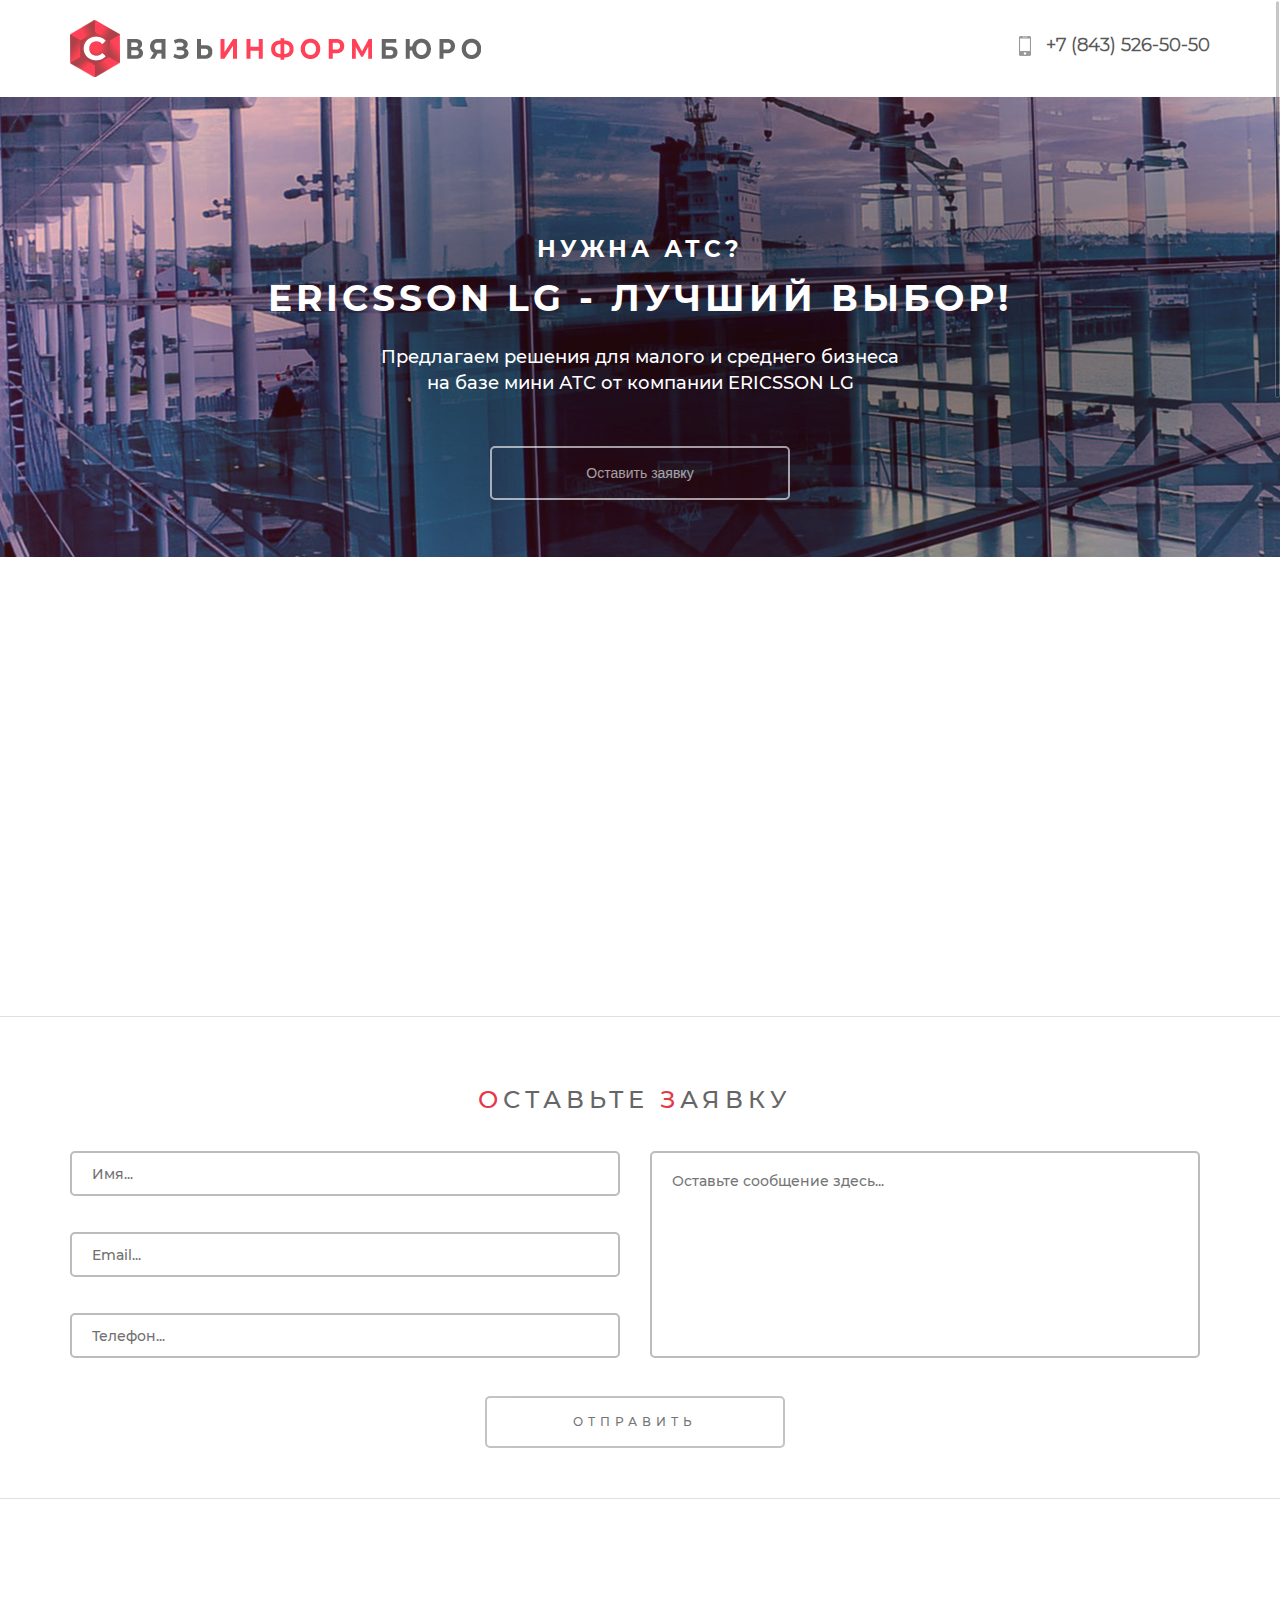
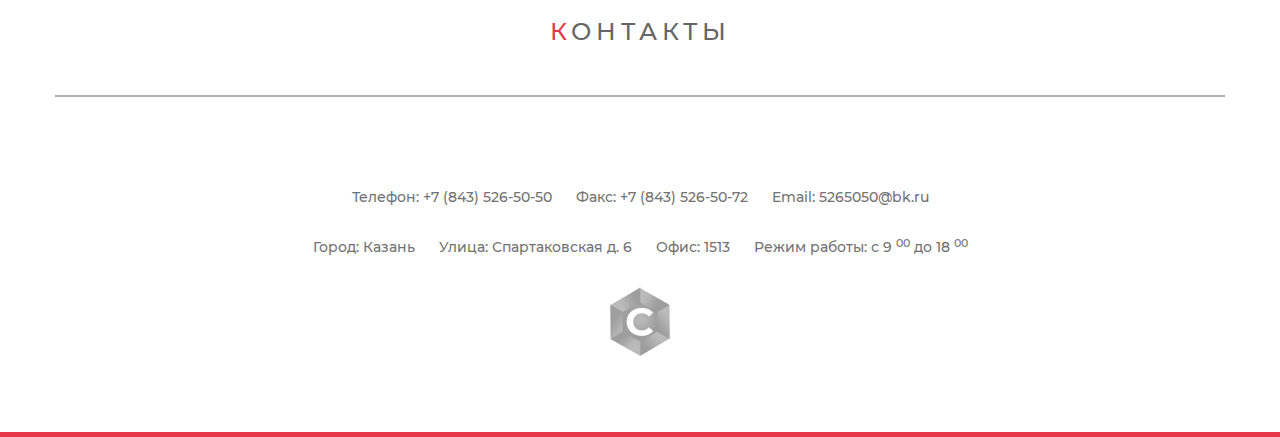
==== commit cdc1cfed: "chenge js file and link in page send-page.html on urn www..." ====
--- a/index.html
+++ b/index.html
@@ -1,7 +1,7 @@
-<!DOCTYPE html>
+﻿<!DOCTYPE html>
 <html lang="ru">
   <head>
-    <meta charset="utf-8">
+    <meta http-equiv="Content-Type" content="text/html; charset=utf-8" />
     <meta http-equiv="X-UA-Compatible" content="IE=edge">
     <meta name="viewport" content="width=device-width, initial-scale=1">
     <!-- The above 3 meta tags *must* come first in the head; any other head content must come *after* these tags -->
--- a/css/style.css
+++ b/css/style.css
@@ -1 +1 @@
-@font-face{font-family:'MontserratBold';src:url('fonts/MontserratBold.eot');src:url('fonts/MontserratBold.eot') format('embedded-opentype'),url('fonts/MontserratBold.woff2') format('woff2'),url('fonts/MontserratBold.woff') format('woff'),url('fonts/MontserratBold.ttf') format('truetype'),url('fonts/MontserratBold.svg#MontserratBold') format('svg')}@font-face{font-family:'MontserratMedium';src:url('fonts/MontserratMedium.eot');src:url('fonts/MontserratMedium.eot') format('embedded-opentype'),url('fonts/MontserratMedium.woff2') format('woff2'),url('fonts/MontserratMedium.woff') format('woff'),url('fonts/MontserratMedium.ttf') format('truetype'),url('fonts/MontserratMedium.svg#MontserratMedium') format('svg')}@font-face{font-family:'MontserratLight';src:url('fonts/MontserratLight.eot');src:url('fonts/MontserratLight.eot') format('embedded-opentype'),url('fonts/MontserratLight.woff2') format('woff2'),url('fonts/MontserratLight.woff') format('woff'),url('fonts/MontserratLight.ttf') format('truetype'),url('fonts/MontserratLight.svg#MontserratLight') format('svg')}.bold{font-family:'MontserratBold'}.med{font-family:'MontserratMedium'}.light{font-family:'MontserratLight'}button:focus,button:focus{outline:0;outline-offset:0}body{font-family:'Montserrat',sans-serif;color:#666666}.clearfix:after{content:"";display:table;clear:both}#toTop{display:none;position:fixed;height:70px;bottom:50px;right:70px;width:70px;padding:10px;border-radius:50%;border:2px solid #666666;cursor:pointer;z-index:100;opacity:.5;background:url(../img/bot_up/b_w.png) no-repeat center center;-wevkit-transition:.3s;-moz-transition:.3s;-o-transition:.3s;transition:.3s}#toTop:hover{opacity:1;border:2px solid #e63848;background:url(../img/bot_up/red.png) no-repeat center center;-wevkit-transition:.3s;-moz-transition:.3s;-o-transition:.3s;transition:.3s}header{display:block;background:#ffffff;-webkit-box-shadow:0 1px 1px 0 #d4d4d4;-moz-box-shadow:0 1px 1px 0 #d4d4d4;box-shadow:0 1px 1px 0 #d4d4d4}header .logotype{margin-top:20px;margin-bottom:20px}header .text_logo h3{letter-spacing:3px;margin-top:23px;text-transform:uppercase;font-family:'MontserratBold'}header .text_logo h3 span{color:#e63848}header .phone_hed{margin-top:20px;text-align:right;text-transform:uppercase}header .phone_hed h4 a{font-family:'MontserratLight';text-decoration:none;font-weight:bold;color:#585858}header .phone_hed h4 a:hover{text-decoration:none}header .phone_hed h4 a:before{content:" ";display:inline-block;width:32px;height:32px;margin-right:5px;vertical-align:middle;background:url("../img/had_phope_icon.png") no-repeat center center;opacity:.4}header .phone_hed p{font-size:11px;color:#6f6f6f}#question{height:460px;padding-top:100px;background:url("../img/bg_question.png") no-repeat 23% 98%}#question .title_question{font-family:'MontserratBold';color:#FFFFFF}#question .title_question h2{letter-spacing:4px;text-transform:uppercase;line-height:150%;font-size:36px}#question .title_question h2 small{color:#FFFFFF}#question .title_question h2 span:nth-child(3){color:#FFFFFF;font-family:'MontserratBold'}#question .title_question h2 span:nth-child(4){color:#FFFFFF;font-family:'MontserratBold'}#question .title_question p{margin-top:20px;display:block;color:#ffffff;font-size:18px;font-family:'MontserratMedium'}#question .botton_application{margin:40px auto}#question .botton_application a{display:block;width:300px;padding:15px 20px;border-radius:5px;border:2px solid #fff;opacity:.6;text-decoration:none;color:#fff;-wevkit-transition:.3s;-moz-transition:.3s;-o-transition:.3s;transition:.3s}#question .botton_application a:hover{opacity:1;border:2px solid #e63848;-wevkit-transition:.3s;-moz-transition:.3s;-o-transition:.3s;transition:.3s}#advantages{padding-top:40px;padding-bottom:20px;min-height:460px;border-bottom:1px solid #e0e0e0}#advantages .row{margin-bottom:40px}#advantages .row #block1,#advantages .row #block2,#advantages .row #block3,#advantages .row #block4,#advantages .row #block5,#advantages .row #block6{display:none}#advantages .row .circle{margin:auto;width:120px;height:120px}#advantages .row .circle img{background:#ffffff;box-shadow:inset 0 0 8px 2px #b7b7b7}#advantages .row p{font-family:'MontserratMedium'}#feedback{border-bottom:1px solid #e0e0e0}#feedback .wrap_question{padding:40px 10px 30px 0;width:100%}#feedback .wrap_question h3{padding-top:10px;font-family:arial;text-align:center;text-transform:uppercase;letter-spacing:5px;font-family:'MontserratMedium'}#feedback .wrap_question h3 span{color:#e63848}#feedback .wrap_question form{box-sizing:border-box;margin-top:20px;width:100%;color:#666666;font-family:'MontserratMedium'}#feedback .wrap_question form p{display:block;width:100%;padding:0;margin:0}#feedback .wrap_question form p input[name="name"],#feedback .wrap_question form p input[name="email"],#feedback .wrap_question form p input[name="phone"]{margin:18px 0;padding-left:20px;width:100%;height:45px;border:2px solid #bcbcbc;-webkit-border-radius:5px;-moz-border-radius:5px;border-radius:5px;background:none;cursor:pointer;transition:.5s;outline:none}#feedback .wrap_question form p input[name="name"]:hover,#feedback .wrap_question form p input[name="email"]:hover,#feedback .wrap_question form p input[name="phone"]:hover{background:#ffeded;transition:.5s}#feedback .wrap_question form p input[name="name"]::-webkit-input-placeholder{color:#716f6f}#feedback .wrap_question form p input[name="name"]::-ms-input-placeholder{color:#716f6f}#feedback .wrap_question form p input[name="name"]:-ms-input-placeholder{color:#716f6f}#feedback .wrap_question form p input[name="name"]:-moz-placeholder{color:#716f6f}#feedback .wrap_question form p input[name="name"]::placeholder{color:#716f6f}#feedback .wrap_question form p input[name="email"]::-webkit-input-placeholder{color:#716f6f}#feedback .wrap_question form p input[name="email"]::-ms-input-placeholder{color:#716f6f}#feedback .wrap_question form p input[name="email"]:-ms-input-placeholder{color:#716f6f}#feedback .wrap_question form p input[name="email"]:-moz-placeholder{color:#716f6f}#feedback .wrap_question form p input[name="email"]::placeholder{color:#716f6f}#feedback .wrap_question form p input[name="phone"]::-webkit-input-placeholder{color:#716f6f}#feedback .wrap_question form p input[name="phone"]::-ms-input-placeholder{color:#716f6f}#feedback .wrap_question form p input[name="phone"]:-ms-input-placeholder{color:#716f6f}#feedback .wrap_question form p input[name="phone"]:-moz-placeholder{color:#716f6f}#feedback .wrap_question form p input[name="phone"]::placeholder{color:#716f6f}#feedback .wrap_question form textarea[name="massage"]{width:100%;height:207px;resize:none;overflow:hidden;margin:18px 0 0 0;padding:18px 0 0 20px;border:2px solid #bcbcbc;cursor:pointer;-webkit-border-radius:5px;-moz-border-radius:5px;border-radius:5px;transition:.5s;outline:none}#feedback .wrap_question form textarea[name="massage"]:hover{background:#ffe3e3;transition:.5s}#feedback .wrap_question form textarea[name="text_send"]::-webkit-input-placeholder{color:#716f6f}#feedback .wrap_question form textarea[name="text_send"]::-ms-input-placeholder{color:#716f6f}#feedback .wrap_question form textarea[name="text_send"]:-ms-input-placeholder{color:#716f6f}#feedback .wrap_question form textarea[name="text_send"]:-moz-placeholder{color:#716f6f}#feedback .wrap_question form textarea[name="text_send"]::placeholder{color:#716f6f}#feedback .wrap_question form button{margin:20px auto;padding:15px 20px;width:300px;background:none;border:2px solid #bcbcbc;transition:.5s;opacity:.9;text-transform:uppercase;letter-spacing:5px;font-size:12px;color:#666666;-webkit-border-radius:5px;-moz-border-radius:5px;border-radius:5px}#feedback .wrap_question form button:hover{opacity:1;border:2px solid #e63848;color:#e63848;transition:.5s;cursor:pointer}#map{margin-top:100px;padding-bottom:40px}#map .col-sm-12{padding:0}#map h3{letter-spacing:5px;text-transform:uppercase;text-align:center;font-family:'MontserratMedium'}#map h3 span{color:#e63848}#map .map_wrap{margin-top:50px;border:1px solid #adadad}footer{padding-top:40px;height:300px;color:#737373;border-bottom:5px solid #e63848;font-family:'MontserratMedium'}footer .contacts p,footer .address p{display:inline-block;padding:10px}footer .contacts p a,footer .address p a{text-decoration:none;color:#737373}footer .logo_fot_wrap{margin-top:10px;opacity:.6}section#thank_you .wrapp-content{margin:auto;margin-top:100px;height:100vh}section#thank_you .wrapp-content h2{padding:20px;text-transform:uppercase;letter-spacing:5px}section#thank_you .wrapp-content h2 span{color:#e63848}section#thank_you .wrapp-content p{padding-top:50px;font-size:18px}section#thank_you .wrapp-content a{display:block;margin-top:100px;width:400px;padding:20px;border:2px solid #666666;border-radius:5px;text-transform:uppercase;letter-spacing:5px;text-decoration:none;color:#666666}section#thank_you .wrapp-content a:hover{border:2px solid #e63848}@media (min-width:0) and (max-width:320px){header .phone_hed{text-align:center}#question{padding-top:10px}#question .title_question h2{font-size:26px}#question .botton_application a{width:250px}#feedback .wrap_question{padding-top:20px}#feedback .wrap_question h3{font-size:18px}#feedback .wrap_question form button{width:280px}#map{margin-top:20px}#map h3{font-size:18px}#map .map_wrap{margin:0 10px 0 10px}footer{padding-top:10px;height:auto}footer .logo_fot_wrap{padding-bottom:20px}footer .contacts p,footer .address p{margin-bottom:0}}@media (min-width:321px) and (max-width:480px){header .phone_hed{text-align:center}#question{padding-top:30px}#question .title_question h2{font-size:26px}#question .title_question p{font-size:12px}#feedback .wrap_question{padding-top:20px}#feedback .wrap_question h3{font-size:18px}#map{margin-top:20px}#map h3{font-size:18px}#map .map_wrap{margin:0 10px 0 10px}footer{padding-top:10px;height:auto}footer .logo_fot_wrap{padding-bottom:20px}footer .contacts p,footer .address p{margin-bottom:0}}@media (min-width:481px) and (max-width:768px){#question{padding-top:30px}}@media (min-width:769px) and (max-width:992px){#question{padding-top:50px}}+﻿@font-face{font-family:'MontserratBold';src:url('fonts/MontserratBold.eot');src:url('fonts/MontserratBold.eot') format('embedded-opentype'),url('fonts/MontserratBold.woff2') format('woff2'),url('fonts/MontserratBold.woff') format('woff'),url('fonts/MontserratBold.ttf') format('truetype'),url('fonts/MontserratBold.svg#MontserratBold') format('svg')}@font-face{font-family:'MontserratMedium';src:url('fonts/MontserratMedium.eot');src:url('fonts/MontserratMedium.eot') format('embedded-opentype'),url('fonts/MontserratMedium.woff2') format('woff2'),url('fonts/MontserratMedium.woff') format('woff'),url('fonts/MontserratMedium.ttf') format('truetype'),url('fonts/MontserratMedium.svg#MontserratMedium') format('svg')}@font-face{font-family:'MontserratLight';src:url('fonts/MontserratLight.eot');src:url('fonts/MontserratLight.eot') format('embedded-opentype'),url('fonts/MontserratLight.woff2') format('woff2'),url('fonts/MontserratLight.woff') format('woff'),url('fonts/MontserratLight.ttf') format('truetype'),url('fonts/MontserratLight.svg#MontserratLight') format('svg')}.bold{font-family:'MontserratBold'}.med{font-family:'MontserratMedium'}.light{font-family:'MontserratLight'}button:focus,button:focus{outline:0;outline-offset:0}body{font-family:'Montserrat',sans-serif;color:#666666}.clearfix:after{content:"";display:table;clear:both}#toTop{display:none;position:fixed;height:70px;bottom:50px;right:70px;width:70px;padding:10px;border-radius:50%;border:2px solid #666666;cursor:pointer;z-index:100;opacity:.5;background:url(../img/bot_up/b_w.png) no-repeat center center;-wevkit-transition:.3s;-moz-transition:.3s;-o-transition:.3s;transition:.3s}#toTop:hover{opacity:1;border:2px solid #e63848;background:url(../img/bot_up/red.png) no-repeat center center;-wevkit-transition:.3s;-moz-transition:.3s;-o-transition:.3s;transition:.3s}header{display:block;background:#ffffff;-webkit-box-shadow:0 1px 1px 0 #d4d4d4;-moz-box-shadow:0 1px 1px 0 #d4d4d4;box-shadow:0 1px 1px 0 #d4d4d4}header .logotype{margin-top:20px;margin-bottom:20px}header .text_logo h3{letter-spacing:3px;margin-top:23px;text-transform:uppercase;font-family:'MontserratBold'}header .text_logo h3 span{color:#e63848}header .phone_hed{margin-top:20px;text-align:right;text-transform:uppercase}header .phone_hed h4 a{font-family:'MontserratLight';text-decoration:none;font-weight:bold;color:#585858}header .phone_hed h4 a:hover{text-decoration:none}header .phone_hed h4 a:before{content:" ";display:inline-block;width:32px;height:32px;margin-right:5px;vertical-align:middle;background:url("../img/had_phope_icon.png") no-repeat center center;opacity:.4}header .phone_hed p{font-size:11px;color:#6f6f6f}#question{height:460px;padding-top:100px;background:url("../img/bg_question.png") no-repeat 23% 98%}#question .title_question{font-family:'MontserratBold';color:#FFFFFF}#question .title_question h2{letter-spacing:4px;text-transform:uppercase;line-height:150%;font-size:36px}#question .title_question h2 small{color:#FFFFFF}#question .title_question h2 span:nth-child(3){color:#FFFFFF;font-family:'MontserratBold'}#question .title_question h2 span:nth-child(4){color:#FFFFFF;font-family:'MontserratBold'}#question .title_question p{margin-top:20px;display:block;color:#ffffff;font-size:18px;font-family:'MontserratMedium'}#question .botton_application{margin:40px auto}#question .botton_application a{display:block;width:300px;padding:15px 20px;border-radius:5px;border:2px solid #fff;opacity:.6;text-decoration:none;color:#fff;-wevkit-transition:.3s;-moz-transition:.3s;-o-transition:.3s;transition:.3s}#question .botton_application a:hover{opacity:1;border:2px solid #e63848;-wevkit-transition:.3s;-moz-transition:.3s;-o-transition:.3s;transition:.3s}#advantages{padding-top:40px;padding-bottom:20px;min-height:460px;border-bottom:1px solid #e0e0e0}#advantages .row{margin-bottom:40px}#advantages .row #block1,#advantages .row #block2,#advantages .row #block3,#advantages .row #block4,#advantages .row #block5,#advantages .row #block6{display:none}#advantages .row .circle{margin:auto;width:120px;height:120px}#advantages .row .circle img{background:#ffffff;box-shadow:inset 0 0 8px 2px #b7b7b7}#advantages .row p{font-family:'MontserratMedium'}#feedback{border-bottom:1px solid #e0e0e0}#feedback .wrap_question{padding:40px 10px 30px 0;width:100%}#feedback .wrap_question h3{padding-top:10px;font-family:arial;text-align:center;text-transform:uppercase;letter-spacing:5px;font-family:'MontserratMedium'}#feedback .wrap_question h3 span{color:#e63848}#feedback .wrap_question form{box-sizing:border-box;margin-top:20px;width:100%;color:#666666;font-family:'MontserratMedium'}#feedback .wrap_question form p{display:block;width:100%;padding:0;margin:0}#feedback .wrap_question form p input[name="name"],#feedback .wrap_question form p input[name="email"],#feedback .wrap_question form p input[name="phone"]{margin:18px 0;padding-left:20px;width:100%;height:45px;border:2px solid #bcbcbc;-webkit-border-radius:5px;-moz-border-radius:5px;border-radius:5px;background:none;cursor:pointer;transition:.5s;outline:none}#feedback .wrap_question form p input[name="name"]:hover,#feedback .wrap_question form p input[name="email"]:hover,#feedback .wrap_question form p input[name="phone"]:hover{background:#ffeded;transition:.5s}#feedback .wrap_question form p input[name="name"]::-webkit-input-placeholder{color:#716f6f}#feedback .wrap_question form p input[name="name"]::-ms-input-placeholder{color:#716f6f}#feedback .wrap_question form p input[name="name"]:-ms-input-placeholder{color:#716f6f}#feedback .wrap_question form p input[name="name"]:-moz-placeholder{color:#716f6f}#feedback .wrap_question form p input[name="name"]::placeholder{color:#716f6f}#feedback .wrap_question form p input[name="email"]::-webkit-input-placeholder{color:#716f6f}#feedback .wrap_question form p input[name="email"]::-ms-input-placeholder{color:#716f6f}#feedback .wrap_question form p input[name="email"]:-ms-input-placeholder{color:#716f6f}#feedback .wrap_question form p input[name="email"]:-moz-placeholder{color:#716f6f}#feedback .wrap_question form p input[name="email"]::placeholder{color:#716f6f}#feedback .wrap_question form p input[name="phone"]::-webkit-input-placeholder{color:#716f6f}#feedback .wrap_question form p input[name="phone"]::-ms-input-placeholder{color:#716f6f}#feedback .wrap_question form p input[name="phone"]:-ms-input-placeholder{color:#716f6f}#feedback .wrap_question form p input[name="phone"]:-moz-placeholder{color:#716f6f}#feedback .wrap_question form p input[name="phone"]::placeholder{color:#716f6f}#feedback .wrap_question form textarea[name="massage"]{width:100%;height:207px;resize:none;overflow:hidden;margin:18px 0 0 0;padding:18px 0 0 20px;border:2px solid #bcbcbc;cursor:pointer;-webkit-border-radius:5px;-moz-border-radius:5px;border-radius:5px;transition:.5s;outline:none}#feedback .wrap_question form textarea[name="massage"]:hover{background:#ffe3e3;transition:.5s}#feedback .wrap_question form textarea[name="text_send"]::-webkit-input-placeholder{color:#716f6f}#feedback .wrap_question form textarea[name="text_send"]::-ms-input-placeholder{color:#716f6f}#feedback .wrap_question form textarea[name="text_send"]:-ms-input-placeholder{color:#716f6f}#feedback .wrap_question form textarea[name="text_send"]:-moz-placeholder{color:#716f6f}#feedback .wrap_question form textarea[name="text_send"]::placeholder{color:#716f6f}#feedback .wrap_question form button{margin:20px auto;padding:15px 20px;width:300px;background:none;border:2px solid #bcbcbc;transition:.5s;opacity:.9;text-transform:uppercase;letter-spacing:5px;font-size:12px;color:#666666;-webkit-border-radius:5px;-moz-border-radius:5px;border-radius:5px}#feedback .wrap_question form button:hover{opacity:1;border:2px solid #e63848;color:#e63848;transition:.5s;cursor:pointer}#map{margin-top:100px;padding-bottom:40px}#map .col-sm-12{padding:0}#map h3{letter-spacing:5px;text-transform:uppercase;text-align:center;font-family:'MontserratMedium'}#map h3 span{color:#e63848}#map .map_wrap{margin-top:50px;border:1px solid #adadad}footer{padding-top:40px;height:300px;color:#737373;border-bottom:5px solid #e63848;font-family:'MontserratMedium'}footer .contacts p,footer .address p{display:inline-block;padding:10px}footer .contacts p a,footer .address p a{text-decoration:none;color:#737373}footer .logo_fot_wrap{margin-top:10px;opacity:.6}section#thank_you .wrapp-content{margin:auto;margin-top:100px;height:100vh}section#thank_you .wrapp-content h2{padding:20px;text-transform:uppercase;letter-spacing:5px}section#thank_you .wrapp-content h2 span{color:#e63848}section#thank_you .wrapp-content p{padding-top:50px;font-size:18px}section#thank_you .wrapp-content a{display:block;margin-top:100px;width:400px;padding:20px;border:2px solid #666666;border-radius:5px;text-transform:uppercase;letter-spacing:5px;text-decoration:none;color:#666666}section#thank_you .wrapp-content a:hover{border:2px solid #e63848}@media (min-width:0) and (max-width:320px){header .phone_hed{text-align:center}#question{padding-top:10px}#question .title_question h2{font-size:26px}#question .botton_application a{width:250px}#feedback .wrap_question{padding-top:20px}#feedback .wrap_question h3{font-size:18px}#feedback .wrap_question form button{width:280px}#map{margin-top:20px}#map h3{font-size:18px}#map .map_wrap{margin:0 10px 0 10px}footer{padding-top:10px;height:auto}footer .logo_fot_wrap{padding-bottom:20px}footer .contacts p,footer .address p{margin-bottom:0}}@media (min-width:321px) and (max-width:480px){header .phone_hed{text-align:center}#question{padding-top:30px}#question .title_question h2{font-size:26px}#question .title_question p{font-size:12px}#feedback .wrap_question{padding-top:20px}#feedback .wrap_question h3{font-size:18px}#map{margin-top:20px}#map h3{font-size:18px}#map .map_wrap{margin:0 10px 0 10px}footer{padding-top:10px;height:auto}footer .logo_fot_wrap{padding-bottom:20px}footer .contacts p,footer .address p{margin-bottom:0}}@media (min-width:481px) and (max-width:768px){#question{padding-top:30px}}@media (min-width:769px) and (max-width:992px){#question{padding-top:50px}}@media (min-width:568px) and (max-width:600px){header .phone_hed{text-align:center}}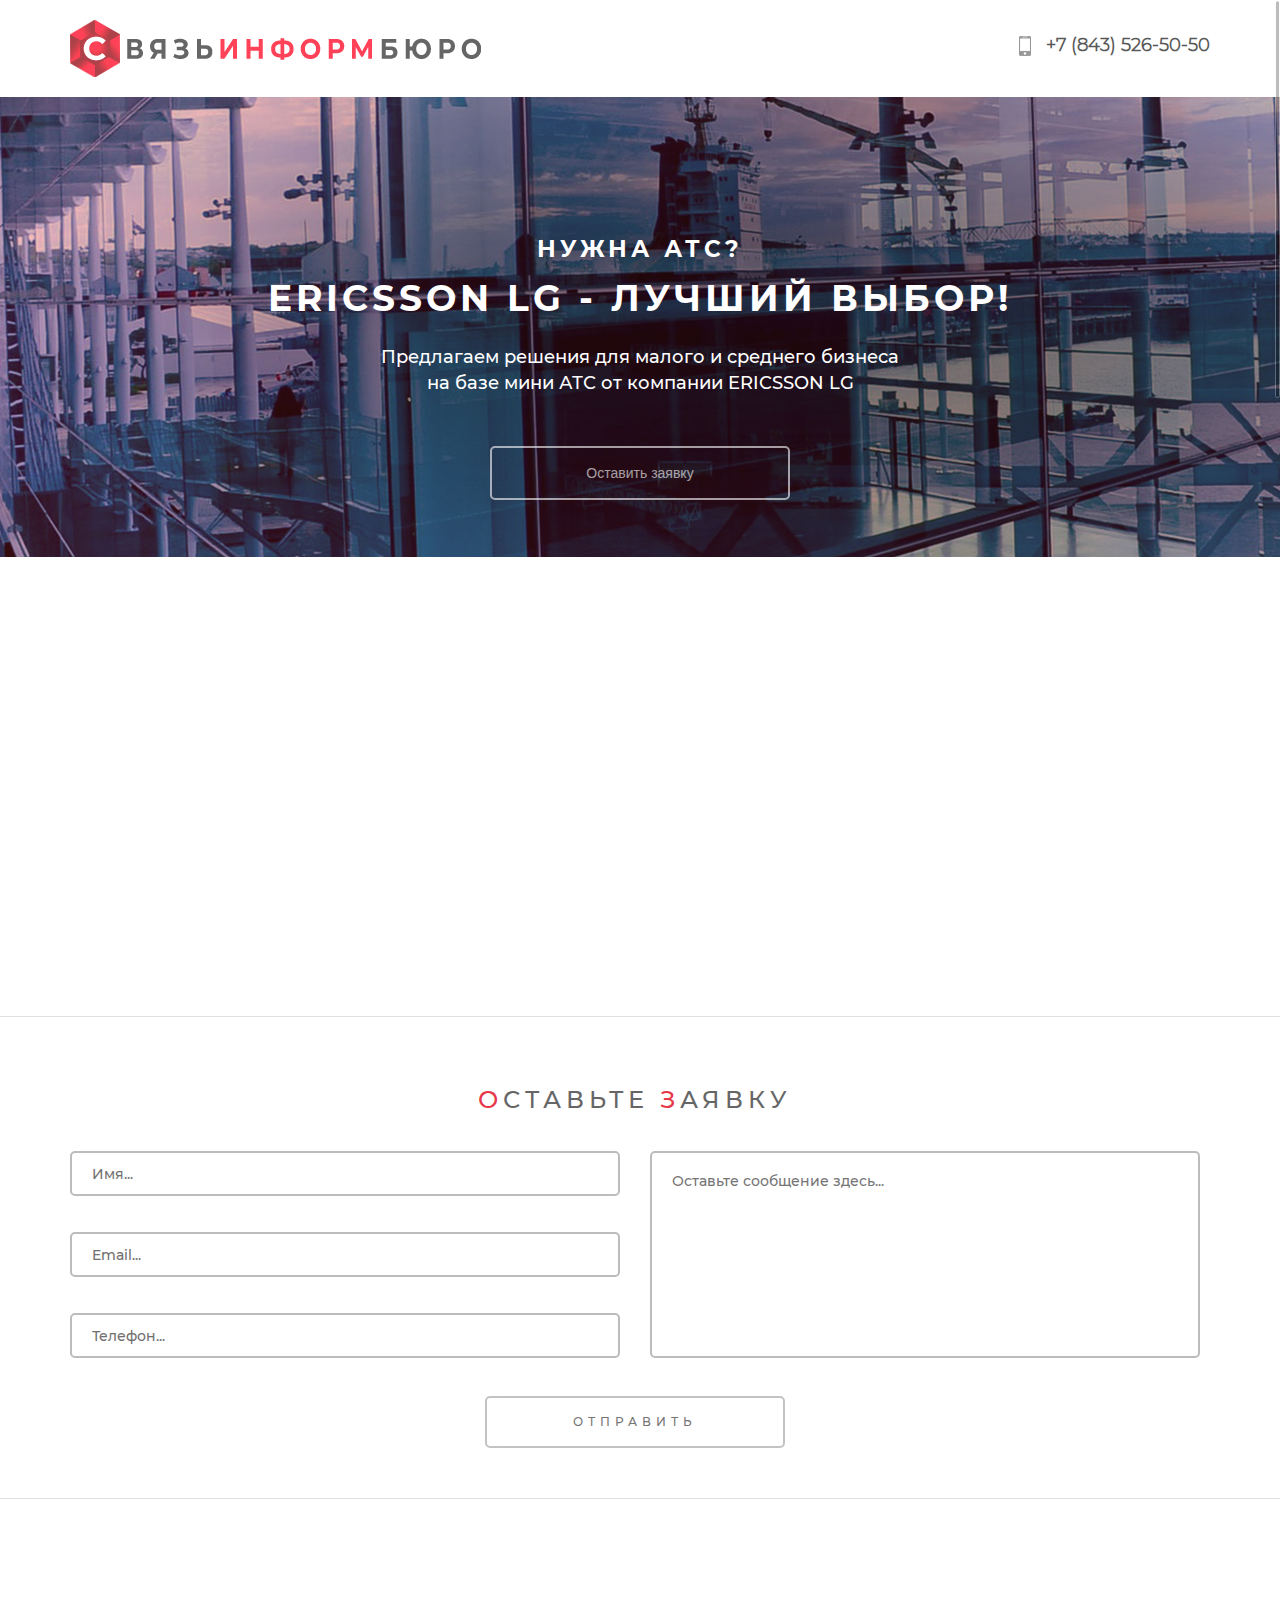
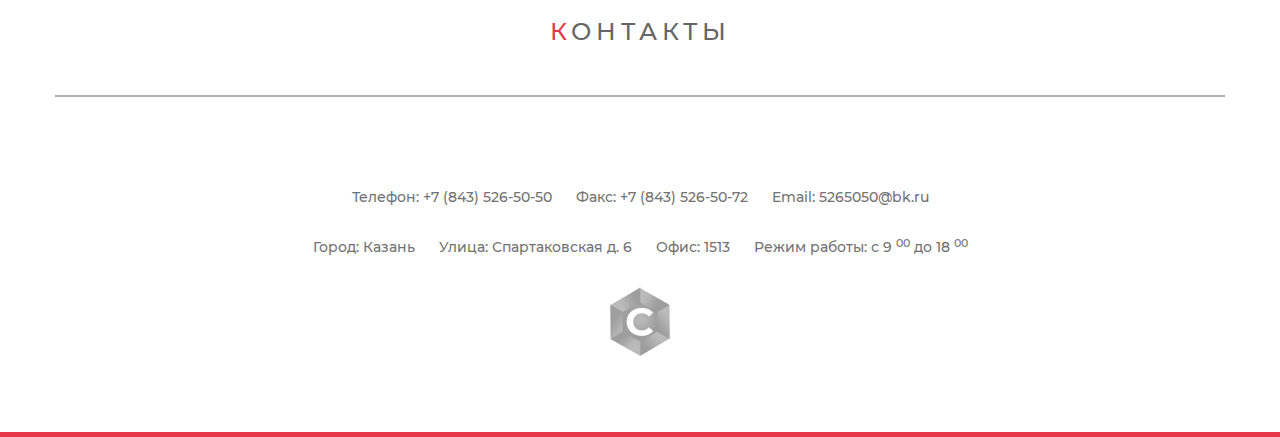
==== commit 36d4c830: "oll" ====
--- a/index.html
+++ b/index.html
@@ -4,6 +4,8 @@
     <meta http-equiv="Content-Type" content="text/html; charset=utf-8" />
     <meta http-equiv="X-UA-Compatible" content="IE=edge">
     <meta name="viewport" content="width=device-width, initial-scale=1">
+    <meta name="description" content="Мини АТС под ключ, Настройка Мини АТС ERICSSON LG, ремонт АТС ERICSSON LG, программирование АСТ ERICSSON LG">
+    <meta name="yandex-verification" content="59b2a5076b0d3f19" />
     <!-- The above 3 meta tags *must* come first in the head; any other head content must come *after* these tags -->
     <title>СвязьИнформБюро</title>
     <!-- <link href="https://fonts.googleapis.com/css?family=Montserrat" rel="stylesheet"> -->
@@ -21,7 +23,7 @@
     <![endif]-->
   </head>
   <body>
-     <dir id="toTop" class="hidden-xs"></dir> <!-- Кнопка НАВЕРХ -->
+    <dir id="toTop" class="hidden-xs"></dir> <!-- Кнопка НАВЕРХ -->
     <header>
       <div class="container">
         <div class="row">
@@ -62,45 +64,45 @@
       <div class="container">
         <div class="row">
           <div class="col-sm-12">
-            <div class="col-sm-4 text-center" id="block1">
-              <div class="circle">
-                <img src="img/advantages/4.png" alt="Responsive image" class="img-circle">
+            <div class="col-xs-4 text-center" id="block1">
+              <div class="circle">
+                <img src="img/advantages/4.png" alt="" class="img-circle img-responsive">
               </div>
               <p>АТС под ключ</p>
             </div>
-            <div class="col-sm-4 text-center" id="block2">
+            <div class="col-xs-4 text-center" id="block2">
               <div class="circle ">
-                <img src="img/advantages/2.png" alt="Responsive image" class="img-circle">
-              </div>
-              <p>Надежно и проверенно</p>
-            </div>
-            <div class="col-sm-4 text-center" id="block3">
-              <div class="circle">
-                <img src="img/advantages/6.png" alt="Responsive image" class="img-circle">
-              </div>
-              <p>Всегда можно получить помощь</p>
+                <img src="img/advantages/2.png" alt="" class="img-circle img-responsive">
+              </div>
+              <p>Надежно и<br> проверенно</p>
+            </div>
+            <div class="col-xs-4 text-center" id="block3">
+              <div class="circle">
+                <img src="img/advantages/6.png" alt="" class="img-circle img-responsive">
+              </div>
+              <p>Помощь специалиста</p>
             </div>
           </div>
         </div>
         <div class="row">
           <div class="col-lg-12">
-            <div class="col-sm-4 text-center" id="block4">
-              <div class="circle">
-                <img src="img/advantages/5.png" alt="Responsive image" class="img-circle">
+            <div class="col-xs-4 text-center" id="block4">
+              <div class="circle">
+                <img src="img/advantages/5.png" alt="" class="img-circle img-responsive">
               </div>
               <p>Цены дилера</p>
             </div>
-            <div class="col-sm-4 text-center" id="block5">
-              <div class="circle">
-                <img src="img/advantages/10.png" alt="Responsive image" class="img-circle">
+            <div class="col-xs-4 text-center" id="block5">
+              <div class="circle">
+                <img src="img/advantages/10.png" alt="" class="img-circle img-responsive">
               </div>
               <p>Используется в сотнях компаний</p>
             </div>
-            <div class="col-sm-4 text-center" id="block6">
-              <div class="circle">
-                <img src="img/advantages/11.png" alt="Responsive image" class="img-circle">
-              </div>
-              <p>Индивидуальная настройка для каждого клиента</p>
+            <div class="col-xs-4 text-center" id="block6">
+              <div class="circle">
+                <img src="img/advantages/11.png" alt="" class="img-circle img-responsive">
+              </div>
+              <p>Настройка под клиента</p>
             </div>
           </div>
         </div>
--- a/css/style.css
+++ b/css/style.css
@@ -1 +1 @@
-﻿@font-face{font-family:'MontserratBold';src:url('fonts/MontserratBold.eot');src:url('fonts/MontserratBold.eot') format('embedded-opentype'),url('fonts/MontserratBold.woff2') format('woff2'),url('fonts/MontserratBold.woff') format('woff'),url('fonts/MontserratBold.ttf') format('truetype'),url('fonts/MontserratBold.svg#MontserratBold') format('svg')}@font-face{font-family:'MontserratMedium';src:url('fonts/MontserratMedium.eot');src:url('fonts/MontserratMedium.eot') format('embedded-opentype'),url('fonts/MontserratMedium.woff2') format('woff2'),url('fonts/MontserratMedium.woff') format('woff'),url('fonts/MontserratMedium.ttf') format('truetype'),url('fonts/MontserratMedium.svg#MontserratMedium') format('svg')}@font-face{font-family:'MontserratLight';src:url('fonts/MontserratLight.eot');src:url('fonts/MontserratLight.eot') format('embedded-opentype'),url('fonts/MontserratLight.woff2') format('woff2'),url('fonts/MontserratLight.woff') format('woff'),url('fonts/MontserratLight.ttf') format('truetype'),url('fonts/MontserratLight.svg#MontserratLight') format('svg')}.bold{font-family:'MontserratBold'}.med{font-family:'MontserratMedium'}.light{font-family:'MontserratLight'}button:focus,button:focus{outline:0;outline-offset:0}body{font-family:'Montserrat',sans-serif;color:#666666}.clearfix:after{content:"";display:table;clear:both}#toTop{display:none;position:fixed;height:70px;bottom:50px;right:70px;width:70px;padding:10px;border-radius:50%;border:2px solid #666666;cursor:pointer;z-index:100;opacity:.5;background:url(../img/bot_up/b_w.png) no-repeat center center;-wevkit-transition:.3s;-moz-transition:.3s;-o-transition:.3s;transition:.3s}#toTop:hover{opacity:1;border:2px solid #e63848;background:url(../img/bot_up/red.png) no-repeat center center;-wevkit-transition:.3s;-moz-transition:.3s;-o-transition:.3s;transition:.3s}header{display:block;background:#ffffff;-webkit-box-shadow:0 1px 1px 0 #d4d4d4;-moz-box-shadow:0 1px 1px 0 #d4d4d4;box-shadow:0 1px 1px 0 #d4d4d4}header .logotype{margin-top:20px;margin-bottom:20px}header .text_logo h3{letter-spacing:3px;margin-top:23px;text-transform:uppercase;font-family:'MontserratBold'}header .text_logo h3 span{color:#e63848}header .phone_hed{margin-top:20px;text-align:right;text-transform:uppercase}header .phone_hed h4 a{font-family:'MontserratLight';text-decoration:none;font-weight:bold;color:#585858}header .phone_hed h4 a:hover{text-decoration:none}header .phone_hed h4 a:before{content:" ";display:inline-block;width:32px;height:32px;margin-right:5px;vertical-align:middle;background:url("../img/had_phope_icon.png") no-repeat center center;opacity:.4}header .phone_hed p{font-size:11px;color:#6f6f6f}#question{height:460px;padding-top:100px;background:url("../img/bg_question.png") no-repeat 23% 98%}#question .title_question{font-family:'MontserratBold';color:#FFFFFF}#question .title_question h2{letter-spacing:4px;text-transform:uppercase;line-height:150%;font-size:36px}#question .title_question h2 small{color:#FFFFFF}#question .title_question h2 span:nth-child(3){color:#FFFFFF;font-family:'MontserratBold'}#question .title_question h2 span:nth-child(4){color:#FFFFFF;font-family:'MontserratBold'}#question .title_question p{margin-top:20px;display:block;color:#ffffff;font-size:18px;font-family:'MontserratMedium'}#question .botton_application{margin:40px auto}#question .botton_application a{display:block;width:300px;padding:15px 20px;border-radius:5px;border:2px solid #fff;opacity:.6;text-decoration:none;color:#fff;-wevkit-transition:.3s;-moz-transition:.3s;-o-transition:.3s;transition:.3s}#question .botton_application a:hover{opacity:1;border:2px solid #e63848;-wevkit-transition:.3s;-moz-transition:.3s;-o-transition:.3s;transition:.3s}#advantages{padding-top:40px;padding-bottom:20px;min-height:460px;border-bottom:1px solid #e0e0e0}#advantages .row{margin-bottom:40px}#advantages .row #block1,#advantages .row #block2,#advantages .row #block3,#advantages .row #block4,#advantages .row #block5,#advantages .row #block6{display:none}#advantages .row .circle{margin:auto;width:120px;height:120px}#advantages .row .circle img{background:#ffffff;box-shadow:inset 0 0 8px 2px #b7b7b7}#advantages .row p{font-family:'MontserratMedium'}#feedback{border-bottom:1px solid #e0e0e0}#feedback .wrap_question{padding:40px 10px 30px 0;width:100%}#feedback .wrap_question h3{padding-top:10px;font-family:arial;text-align:center;text-transform:uppercase;letter-spacing:5px;font-family:'MontserratMedium'}#feedback .wrap_question h3 span{color:#e63848}#feedback .wrap_question form{box-sizing:border-box;margin-top:20px;width:100%;color:#666666;font-family:'MontserratMedium'}#feedback .wrap_question form p{display:block;width:100%;padding:0;margin:0}#feedback .wrap_question form p input[name="name"],#feedback .wrap_question form p input[name="email"],#feedback .wrap_question form p input[name="phone"]{margin:18px 0;padding-left:20px;width:100%;height:45px;border:2px solid #bcbcbc;-webkit-border-radius:5px;-moz-border-radius:5px;border-radius:5px;background:none;cursor:pointer;transition:.5s;outline:none}#feedback .wrap_question form p input[name="name"]:hover,#feedback .wrap_question form p input[name="email"]:hover,#feedback .wrap_question form p input[name="phone"]:hover{background:#ffeded;transition:.5s}#feedback .wrap_question form p input[name="name"]::-webkit-input-placeholder{color:#716f6f}#feedback .wrap_question form p input[name="name"]::-ms-input-placeholder{color:#716f6f}#feedback .wrap_question form p input[name="name"]:-ms-input-placeholder{color:#716f6f}#feedback .wrap_question form p input[name="name"]:-moz-placeholder{color:#716f6f}#feedback .wrap_question form p input[name="name"]::placeholder{color:#716f6f}#feedback .wrap_question form p input[name="email"]::-webkit-input-placeholder{color:#716f6f}#feedback .wrap_question form p input[name="email"]::-ms-input-placeholder{color:#716f6f}#feedback .wrap_question form p input[name="email"]:-ms-input-placeholder{color:#716f6f}#feedback .wrap_question form p input[name="email"]:-moz-placeholder{color:#716f6f}#feedback .wrap_question form p input[name="email"]::placeholder{color:#716f6f}#feedback .wrap_question form p input[name="phone"]::-webkit-input-placeholder{color:#716f6f}#feedback .wrap_question form p input[name="phone"]::-ms-input-placeholder{color:#716f6f}#feedback .wrap_question form p input[name="phone"]:-ms-input-placeholder{color:#716f6f}#feedback .wrap_question form p input[name="phone"]:-moz-placeholder{color:#716f6f}#feedback .wrap_question form p input[name="phone"]::placeholder{color:#716f6f}#feedback .wrap_question form textarea[name="massage"]{width:100%;height:207px;resize:none;overflow:hidden;margin:18px 0 0 0;padding:18px 0 0 20px;border:2px solid #bcbcbc;cursor:pointer;-webkit-border-radius:5px;-moz-border-radius:5px;border-radius:5px;transition:.5s;outline:none}#feedback .wrap_question form textarea[name="massage"]:hover{background:#ffe3e3;transition:.5s}#feedback .wrap_question form textarea[name="text_send"]::-webkit-input-placeholder{color:#716f6f}#feedback .wrap_question form textarea[name="text_send"]::-ms-input-placeholder{color:#716f6f}#feedback .wrap_question form textarea[name="text_send"]:-ms-input-placeholder{color:#716f6f}#feedback .wrap_question form textarea[name="text_send"]:-moz-placeholder{color:#716f6f}#feedback .wrap_question form textarea[name="text_send"]::placeholder{color:#716f6f}#feedback .wrap_question form button{margin:20px auto;padding:15px 20px;width:300px;background:none;border:2px solid #bcbcbc;transition:.5s;opacity:.9;text-transform:uppercase;letter-spacing:5px;font-size:12px;color:#666666;-webkit-border-radius:5px;-moz-border-radius:5px;border-radius:5px}#feedback .wrap_question form button:hover{opacity:1;border:2px solid #e63848;color:#e63848;transition:.5s;cursor:pointer}#map{margin-top:100px;padding-bottom:40px}#map .col-sm-12{padding:0}#map h3{letter-spacing:5px;text-transform:uppercase;text-align:center;font-family:'MontserratMedium'}#map h3 span{color:#e63848}#map .map_wrap{margin-top:50px;border:1px solid #adadad}footer{padding-top:40px;height:300px;color:#737373;border-bottom:5px solid #e63848;font-family:'MontserratMedium'}footer .contacts p,footer .address p{display:inline-block;padding:10px}footer .contacts p a,footer .address p a{text-decoration:none;color:#737373}footer .logo_fot_wrap{margin-top:10px;opacity:.6}section#thank_you .wrapp-content{margin:auto;margin-top:100px;height:100vh}section#thank_you .wrapp-content h2{padding:20px;text-transform:uppercase;letter-spacing:5px}section#thank_you .wrapp-content h2 span{color:#e63848}section#thank_you .wrapp-content p{padding-top:50px;font-size:18px}section#thank_you .wrapp-content a{display:block;margin-top:100px;width:400px;padding:20px;border:2px solid #666666;border-radius:5px;text-transform:uppercase;letter-spacing:5px;text-decoration:none;color:#666666}section#thank_you .wrapp-content a:hover{border:2px solid #e63848}@media (min-width:0) and (max-width:320px){header .phone_hed{text-align:center}#question{padding-top:10px}#question .title_question h2{font-size:26px}#question .botton_application a{width:250px}#feedback .wrap_question{padding-top:20px}#feedback .wrap_question h3{font-size:18px}#feedback .wrap_question form button{width:280px}#map{margin-top:20px}#map h3{font-size:18px}#map .map_wrap{margin:0 10px 0 10px}footer{padding-top:10px;height:auto}footer .logo_fot_wrap{padding-bottom:20px}footer .contacts p,footer .address p{margin-bottom:0}}@media (min-width:321px) and (max-width:480px){header .phone_hed{text-align:center}#question{padding-top:30px}#question .title_question h2{font-size:26px}#question .title_question p{font-size:12px}#feedback .wrap_question{padding-top:20px}#feedback .wrap_question h3{font-size:18px}#map{margin-top:20px}#map h3{font-size:18px}#map .map_wrap{margin:0 10px 0 10px}footer{padding-top:10px;height:auto}footer .logo_fot_wrap{padding-bottom:20px}footer .contacts p,footer .address p{margin-bottom:0}}@media (min-width:481px) and (max-width:768px){#question{padding-top:30px}}@media (min-width:769px) and (max-width:992px){#question{padding-top:50px}}@media (min-width:568px) and (max-width:600px){header .phone_hed{text-align:center}}+@font-face{font-family:'MontserratBold';src:url('fonts/MontserratBold.eot');src:url('fonts/MontserratBold.eot') format('embedded-opentype'),url('fonts/MontserratBold.woff2') format('woff2'),url('fonts/MontserratBold.woff') format('woff'),url('fonts/MontserratBold.ttf') format('truetype'),url('fonts/MontserratBold.svg#MontserratBold') format('svg')}@font-face{font-family:'MontserratMedium';src:url('fonts/MontserratMedium.eot');src:url('fonts/MontserratMedium.eot') format('embedded-opentype'),url('fonts/MontserratMedium.woff2') format('woff2'),url('fonts/MontserratMedium.woff') format('woff'),url('fonts/MontserratMedium.ttf') format('truetype'),url('fonts/MontserratMedium.svg#MontserratMedium') format('svg')}@font-face{font-family:'MontserratLight';src:url('fonts/MontserratLight.eot');src:url('fonts/MontserratLight.eot') format('embedded-opentype'),url('fonts/MontserratLight.woff2') format('woff2'),url('fonts/MontserratLight.woff') format('woff'),url('fonts/MontserratLight.ttf') format('truetype'),url('fonts/MontserratLight.svg#MontserratLight') format('svg')}.bold{font-family:'MontserratBold'}.med{font-family:'MontserratMedium'}.light{font-family:'MontserratLight'}button:focus,button:focus{outline:0;outline-offset:0}body{font-family:'Montserrat',sans-serif;color:#666666}.clearfix:after{content:"";display:table;clear:both}#toTop{display:none;position:fixed;height:70px;bottom:50px;right:70px;width:70px;padding:10px;border-radius:50%;border:2px solid #666666;cursor:pointer;z-index:100;opacity:.5;background:url(../img/bot_up/b_w.png) no-repeat center center;-wevkit-transition:.3s;-moz-transition:.3s;-o-transition:.3s;transition:.3s}#toTop:hover{opacity:1;border:2px solid #e63848;background:url(../img/bot_up/red.png) no-repeat center center;-wevkit-transition:.3s;-moz-transition:.3s;-o-transition:.3s;transition:.3s}header{display:block;background:#ffffff;-webkit-box-shadow:0 1px 1px 0 #d4d4d4;-moz-box-shadow:0 1px 1px 0 #d4d4d4;box-shadow:0 1px 1px 0 #d4d4d4}header .logotype{margin-top:20px;margin-bottom:20px}header .text_logo h3{letter-spacing:3px;margin-top:23px;text-transform:uppercase;font-family:'MontserratBold'}header .text_logo h3 span{color:#e63848}header .phone_hed{margin-top:20px;text-align:right;text-transform:uppercase}header .phone_hed h4 a{font-family:'MontserratLight';text-decoration:none;font-weight:bold;color:#585858}header .phone_hed h4 a:hover{text-decoration:none}header .phone_hed h4 a:before{content:" ";display:inline-block;width:32px;height:32px;margin-right:5px;vertical-align:middle;background:url("../img/had_phope_icon.png") no-repeat center center;opacity:.4}header .phone_hed p{font-size:11px;color:#6f6f6f}#question{height:460px;padding-top:100px;background:url("../img/bg_question.png") no-repeat 23% 98%}#question .title_question{font-family:'MontserratBold';color:#FFFFFF}#question .title_question h2{letter-spacing:4px;text-transform:uppercase;line-height:150%;font-size:36px}#question .title_question h2 small{color:#FFFFFF}#question .title_question h2 span:nth-child(3){color:#FFFFFF;font-family:'MontserratBold'}#question .title_question h2 span:nth-child(4){color:#FFFFFF;font-family:'MontserratBold'}#question .title_question p{margin-top:20px;display:block;color:#ffffff;font-size:18px;font-family:'MontserratMedium'}#question .botton_application{margin:40px auto}#question .botton_application a{display:block;width:300px;padding:15px 20px;border-radius:5px;border:2px solid #fff;opacity:.6;text-decoration:none;color:#fff;-wevkit-transition:.3s;-moz-transition:.3s;-o-transition:.3s;transition:.3s}#question .botton_application a:hover{opacity:1;border:2px solid #e63848;-wevkit-transition:.3s;-moz-transition:.3s;-o-transition:.3s;transition:.3s}#advantages{padding-top:40px;padding-bottom:20px;min-height:460px;border-bottom:1px solid #e0e0e0}#advantages .row{margin-bottom:40px}#advantages .row #block1,#advantages .row #block2,#advantages .row #block3,#advantages .row #block4,#advantages .row #block5,#advantages .row #block6{display:none}#advantages .row .circle{margin:auto;width:120px;height:120px}#advantages .row .circle img{background:#ffffff;box-shadow:inset 0 0 8px 2px #b7b7b7}#advantages .row p{font-family:'MontserratMedium'}#feedback{border-bottom:1px solid #e0e0e0}#feedback .wrap_question{padding:40px 10px 30px 0;width:100%}#feedback .wrap_question h3{padding-top:10px;font-family:arial;text-align:center;text-transform:uppercase;letter-spacing:5px;font-family:'MontserratMedium'}#feedback .wrap_question h3 span{color:#e63848}#feedback .wrap_question form{box-sizing:border-box;margin-top:20px;width:100%;color:#666666;font-family:'MontserratMedium'}#feedback .wrap_question form p{display:block;width:100%;padding:0;margin:0}#feedback .wrap_question form p input[name="name"],#feedback .wrap_question form p input[name="email"],#feedback .wrap_question form p input[name="phone"]{margin:18px 0;padding-left:20px;width:100%;height:45px;border:2px solid #bcbcbc;-webkit-border-radius:5px;-moz-border-radius:5px;border-radius:5px;background:none;cursor:pointer;transition:.5s;outline:none}#feedback .wrap_question form p input[name="name"]:hover,#feedback .wrap_question form p input[name="email"]:hover,#feedback .wrap_question form p input[name="phone"]:hover{background:#ffeded;transition:.5s}#feedback .wrap_question form p input[name="name"]::-webkit-input-placeholder{color:#716f6f}#feedback .wrap_question form p input[name="name"]::-ms-input-placeholder{color:#716f6f}#feedback .wrap_question form p input[name="name"]:-ms-input-placeholder{color:#716f6f}#feedback .wrap_question form p input[name="name"]:-moz-placeholder{color:#716f6f}#feedback .wrap_question form p input[name="name"]::placeholder{color:#716f6f}#feedback .wrap_question form p input[name="email"]::-webkit-input-placeholder{color:#716f6f}#feedback .wrap_question form p input[name="email"]::-ms-input-placeholder{color:#716f6f}#feedback .wrap_question form p input[name="email"]:-ms-input-placeholder{color:#716f6f}#feedback .wrap_question form p input[name="email"]:-moz-placeholder{color:#716f6f}#feedback .wrap_question form p input[name="email"]::placeholder{color:#716f6f}#feedback .wrap_question form p input[name="phone"]::-webkit-input-placeholder{color:#716f6f}#feedback .wrap_question form p input[name="phone"]::-ms-input-placeholder{color:#716f6f}#feedback .wrap_question form p input[name="phone"]:-ms-input-placeholder{color:#716f6f}#feedback .wrap_question form p input[name="phone"]:-moz-placeholder{color:#716f6f}#feedback .wrap_question form p input[name="phone"]::placeholder{color:#716f6f}#feedback .wrap_question form textarea[name="massage"]{width:100%;height:207px;resize:none;overflow:hidden;margin:18px 0 0 0;padding:18px 0 0 20px;border:2px solid #bcbcbc;cursor:pointer;-webkit-border-radius:5px;-moz-border-radius:5px;border-radius:5px;transition:.5s;outline:none}#feedback .wrap_question form textarea[name="massage"]:hover{background:#ffe3e3;transition:.5s}#feedback .wrap_question form textarea[name="text_send"]::-webkit-input-placeholder{color:#716f6f}#feedback .wrap_question form textarea[name="text_send"]::-ms-input-placeholder{color:#716f6f}#feedback .wrap_question form textarea[name="text_send"]:-ms-input-placeholder{color:#716f6f}#feedback .wrap_question form textarea[name="text_send"]:-moz-placeholder{color:#716f6f}#feedback .wrap_question form textarea[name="text_send"]::placeholder{color:#716f6f}#feedback .wrap_question form button{margin:20px auto;padding:15px 20px;width:300px;background:none;border:2px solid #bcbcbc;transition:.5s;opacity:.9;text-transform:uppercase;letter-spacing:5px;font-size:12px;color:#666666;-webkit-border-radius:5px;-moz-border-radius:5px;border-radius:5px}#feedback .wrap_question form button:hover{opacity:1;border:2px solid #e63848;color:#e63848;transition:.5s;cursor:pointer}#map{margin-top:100px;padding-bottom:40px}#map .col-sm-12{padding:0}#map h3{letter-spacing:5px;text-transform:uppercase;text-align:center;font-family:'MontserratMedium'}#map h3 span{color:#e63848}#map .map_wrap{margin-top:50px;border:1px solid #adadad}footer{padding-top:40px;height:300px;color:#737373;border-bottom:5px solid #e63848;font-family:'MontserratMedium'}footer .contacts p,footer .address p{display:inline-block;padding:10px}footer .contacts p a,footer .address p a{text-decoration:none;color:#737373}footer .logo_fot_wrap{margin-top:10px;opacity:.6}section#thank_you .wrapp-content{margin:auto;margin-top:100px;height:100vh}section#thank_you .wrapp-content h2{padding:20px;text-transform:uppercase;letter-spacing:5px}section#thank_you .wrapp-content h2 span{color:#e63848}section#thank_you .wrapp-content p{padding-top:50px;font-size:18px}section#thank_you .wrapp-content a{display:block;margin-top:100px;width:400px;padding:20px;border:2px solid #666666;border-radius:5px;text-transform:uppercase;letter-spacing:5px;text-decoration:none;color:#666666}section#thank_you .wrapp-content a:hover{border:2px solid #e63848}@media (min-width:0) and (max-width:320px){header .phone_hed{text-align:center}#question{padding-top:10px;height:450px;background:url("../img/bg_question_mobile.png") no-repeat center center}#question .title_question h2{font-size:26px}#question .botton_application a{width:250px}#advantages{min-height:400px}#advantages .row p{font-size:11px}#advantages .row .circle{width:80px;height:80px}#feedback .wrap_question{padding-top:20px}#feedback .wrap_question h3{font-size:18px}#feedback .wrap_question form textarea[name="massage"]{height:120px}#feedback .wrap_question form button{width:100%}#map{margin-top:20px}#map h3{font-size:18px}#map .map_wrap{margin:0 10px 0 10px}footer{padding-top:10px;height:auto}footer .logo_fot_wrap{padding-bottom:20px}footer .contacts p,footer .address p{margin-bottom:0}}@media (min-width:321px) and (max-width:480px){header .phone_hed{text-align:center}#question{background:url("../img/bg_question_mobile.png") no-repeat center center;padding-top:10px;height:350px}#question .title_question h2{font-size:26px}#question .title_question p{font-size:12px}#feedback .wrap_question{padding-top:20px}#feedback .wrap_question h3{font-size:18px}#feedback .wrap_question form textarea[name="massage"]{height:120px}#feedback .wrap_question form button{width:100%}#advantages{min-height:400px}#advantages .row p{font-size:11px}#advantages .row .circle{width:80px;height:80px}#map{margin-top:20px}#map h3{font-size:18px}#map .map_wrap{margin:0 10px 0 10px}footer{padding-top:10px;height:auto}footer .logo_fot_wrap{padding-bottom:20px}footer .contacts p,footer .address p{margin-bottom:0}}@media (min-width:481px) and (max-width:768px){#question{padding-top:30px}}@media (min-width:769px) and (max-width:992px){#question{padding-top:50px}}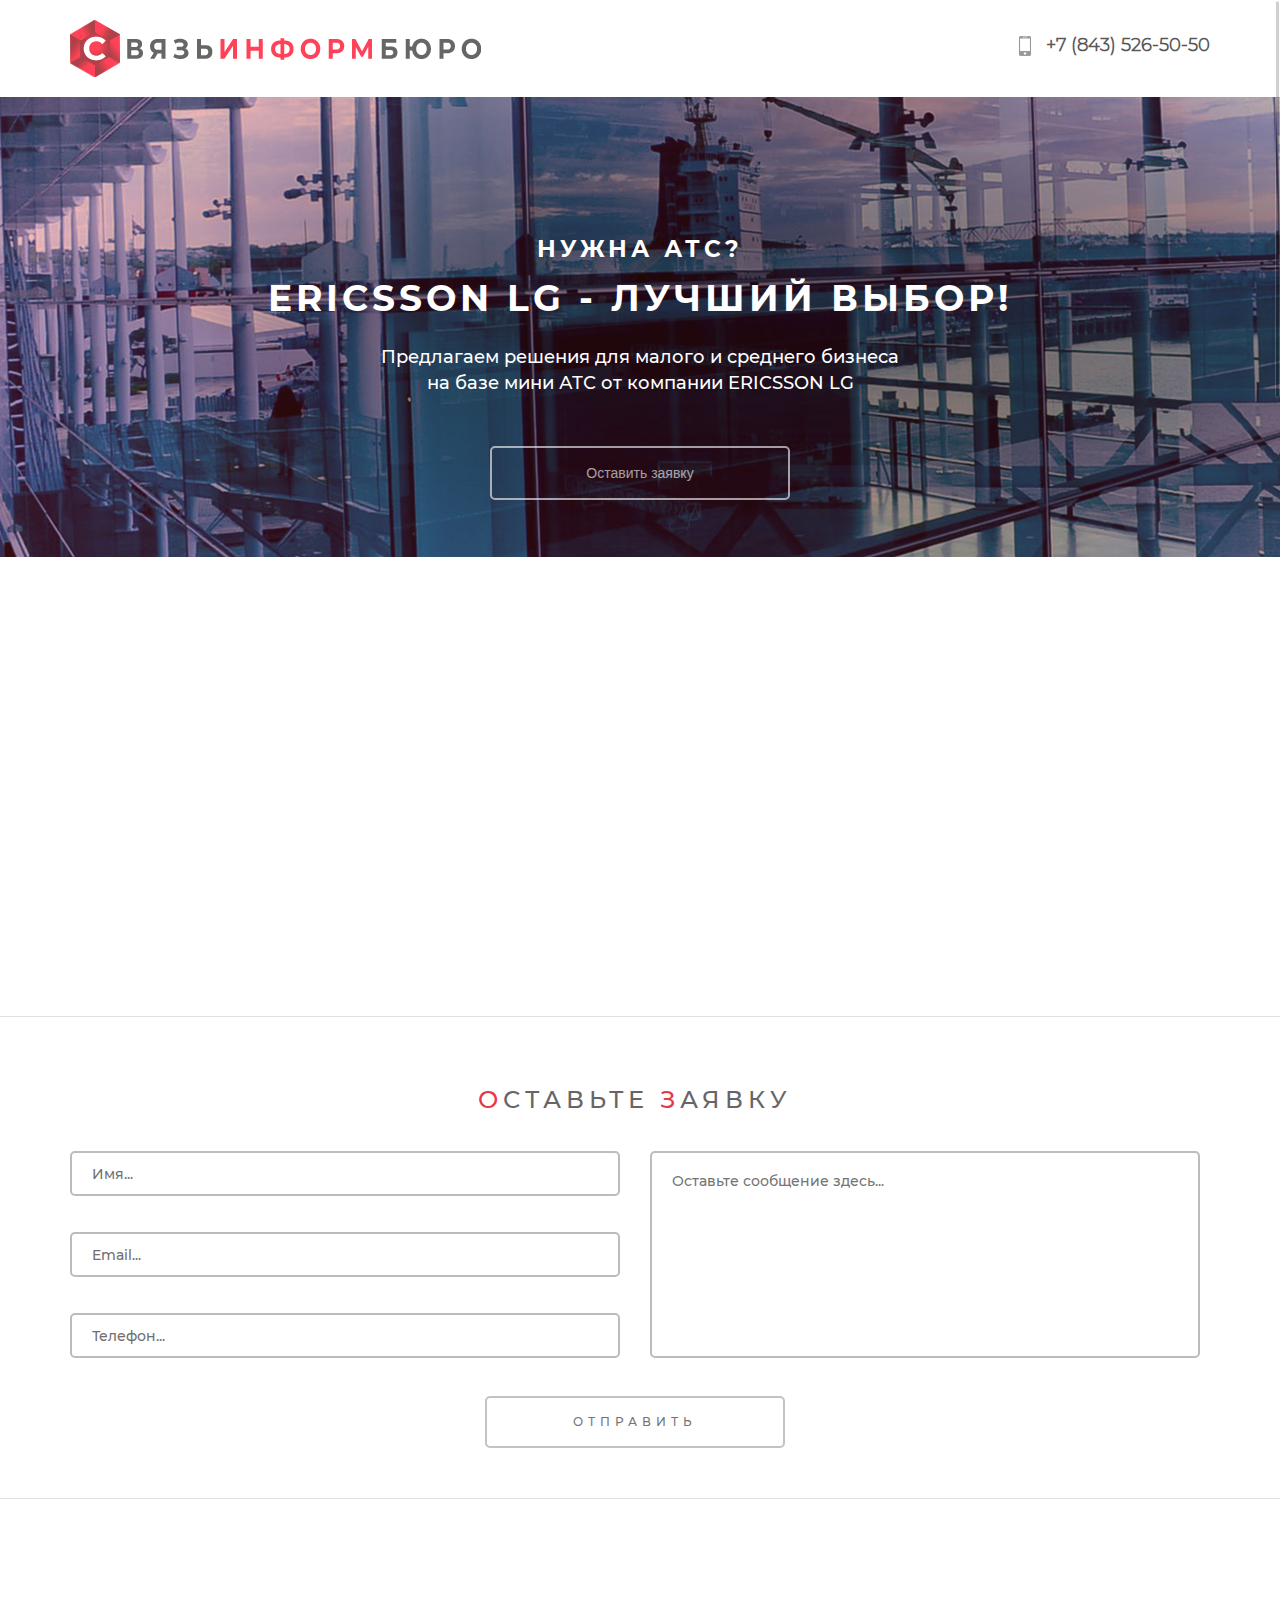
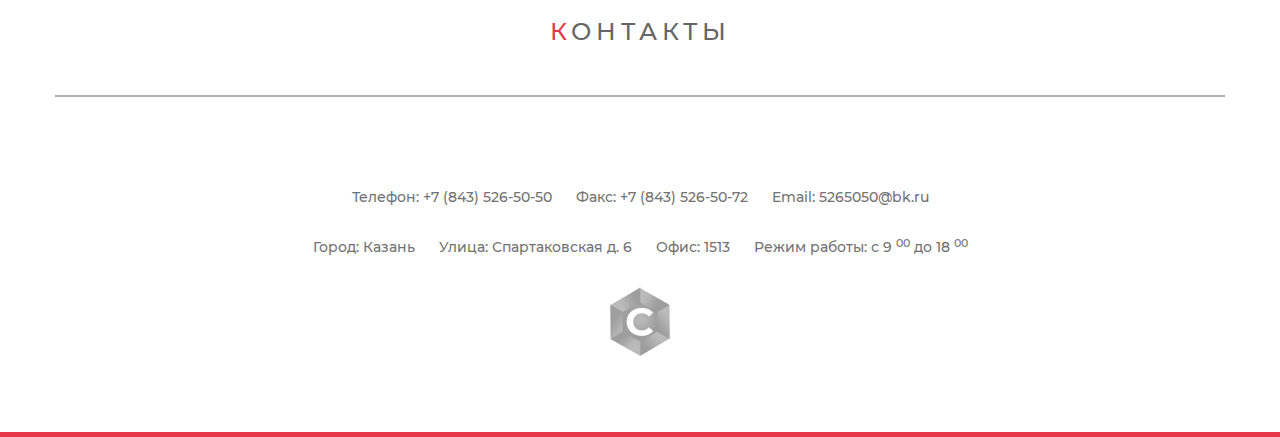
==== commit e276245b: "editing php contakt form and index.html" ====
--- a/index.html
+++ b/index.html
@@ -1,15 +1,15 @@
-﻿<!DOCTYPE html>
+<!DOCTYPE html>
 <html lang="ru">
   <head>
     <meta http-equiv="Content-Type" content="text/html; charset=utf-8" />
     <meta http-equiv="X-UA-Compatible" content="IE=edge">
     <meta name="viewport" content="width=device-width, initial-scale=1">
-    <meta name="description" content="Мини АТС под ключ, Настройка Мини АТС ERICSSON LG, ремонт АТС ERICSSON LG, программирование АСТ ERICSSON LG">
+    <meta name="description" content="СвязьИнформБюро - Продажа и программирование Мини АТС Ericsson-LG, ремонт АТС Ericsson-LG, Мини АСТ, СКС, тел.: 8 843 526-50-50">
     <meta name="yandex-verification" content="59b2a5076b0d3f19" />
     <!-- The above 3 meta tags *must* come first in the head; any other head content must come *after* these tags -->
     <title>СвязьИнформБюро</title>
     <!-- <link href="https://fonts.googleapis.com/css?family=Montserrat" rel="stylesheet"> -->
-
+    <link rel="icon" href="https://siburo.info/favicon.ico" type="image/x-icon">
     <!-- Bootstrap -->
     <link href="css/bootstrap.min.css" rel="stylesheet">
     <link rel="stylesheet" href="css/style.css">
@@ -23,6 +23,41 @@
     <![endif]-->
   </head>
   <body>
+    <!-- Yandex.Metrika counter -->
+    <script type="text/javascript">
+      (function(d, w, c) {
+        (w[c] = w[c] || []).push(function() {
+          try {
+            w.yaCounter48212165 = new Ya.Metrika({
+              id: 48212165,
+              clickmap: true,
+              trackLinks: true,
+              accurateTrackBounce: true,
+              webvisor: true
+            });
+          } catch (e) {}
+        });
+        var n = d.getElementsByTagName("script")[0],
+          s = d.createElement("script"),
+          f = function() {
+            n.parentNode.insertBefore(s, n);
+          };
+        s.type = "text/javascript";
+        s.async = true;
+        s.src = "https://mc.yandex.ru/metrika/watch.js";
+        if (w.opera == "[object Opera]") {
+          d.addEventListener("DOMContentLoaded", f, false);
+        } else {
+          f();
+        }
+      })
+      (document, window, "yandex_metrika_callbacks");
+    </script>
+     <noscript>
+       <div>
+         <img src="https://mc.yandex.ru/watch/48212165" style="position:absolute; left:-9999px;" alt="" />
+       </div>
+     </noscript> <!-- /Yandex.Metrika counter -->
     <dir id="toTop" class="hidden-xs"></dir> <!-- Кнопка НАВЕРХ -->
     <header>
       <div class="container">
